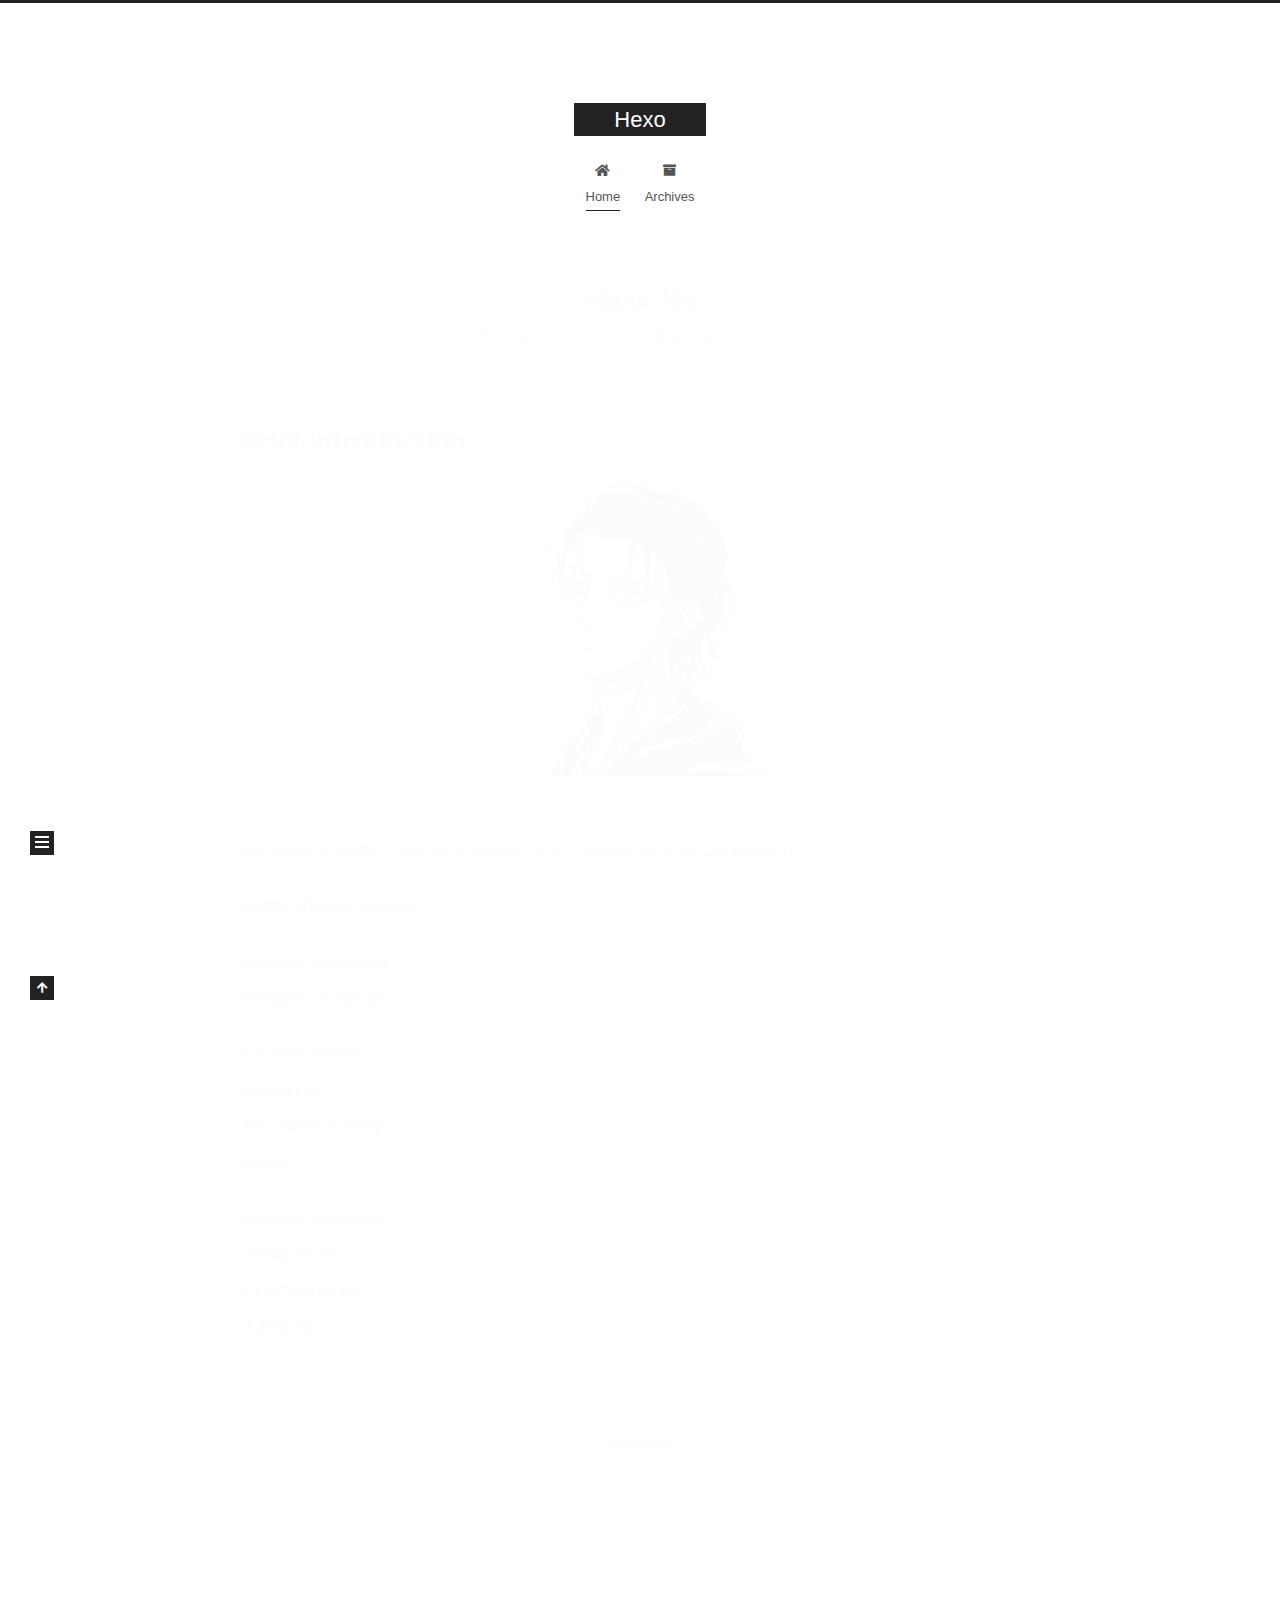
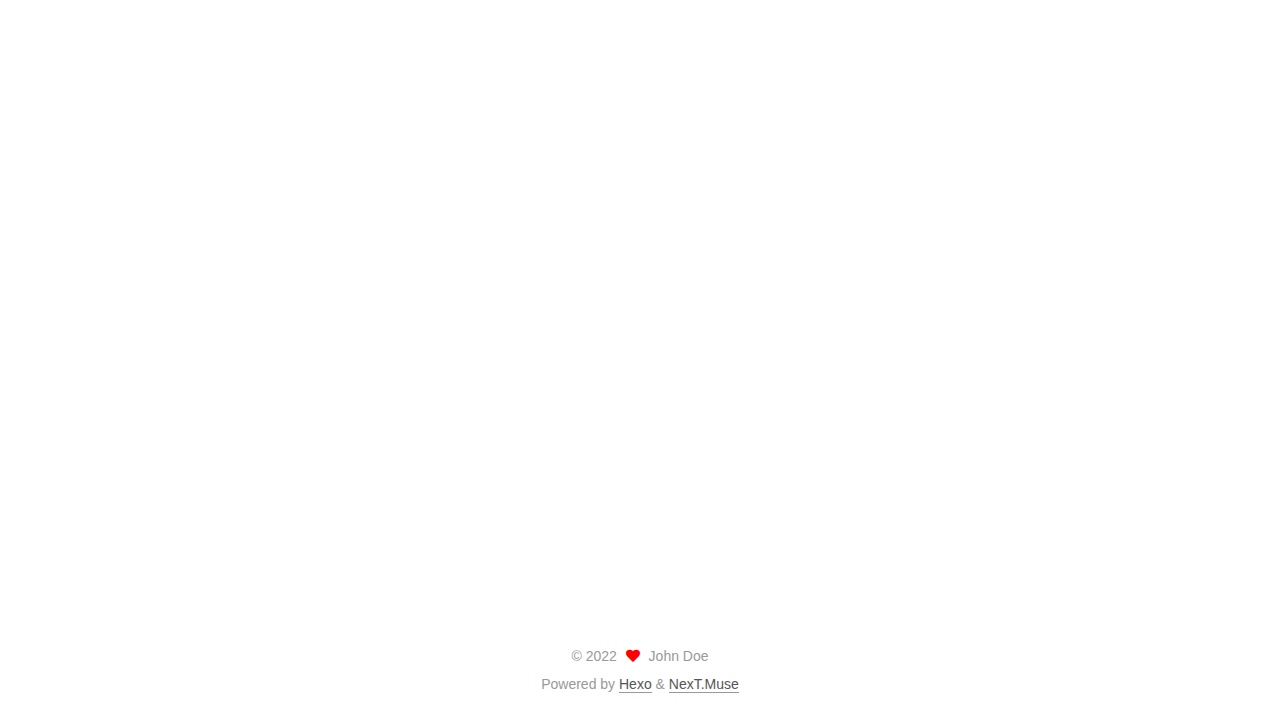
==== index.html @ 57a32c15 "Site updated: 2022-02-10 19:59:03" ====
<!DOCTYPE html>
<html lang="en">
<head>
  <meta charset="UTF-8">
<meta name="viewport" content="width=device-width, initial-scale=1, maximum-scale=2">
<meta name="theme-color" content="#222">
<meta name="generator" content="Hexo 6.0.0">
  <link rel="apple-touch-icon" sizes="180x180" href="/images/apple-touch-icon-next.png">
  <link rel="icon" type="image/png" sizes="32x32" href="/images/favicon-32x32-next.png">
  <link rel="icon" type="image/png" sizes="16x16" href="/images/favicon-16x16-next.png">
  <link rel="mask-icon" href="/images/logo.svg" color="#222">

<link rel="stylesheet" href="/css/main.css">


<link rel="stylesheet" href="/lib/font-awesome/css/all.min.css">

<script id="hexo-configurations">
    var NexT = window.NexT || {};
    var CONFIG = {"hostname":"example.com","root":"/","scheme":"Muse","version":"7.8.0","exturl":false,"sidebar":{"position":"left","display":"post","padding":18,"offset":12,"onmobile":false},"copycode":{"enable":false,"show_result":false,"style":null},"back2top":{"enable":true,"sidebar":false,"scrollpercent":false},"bookmark":{"enable":false,"color":"#222","save":"auto"},"fancybox":false,"mediumzoom":false,"lazyload":false,"pangu":false,"comments":{"style":"tabs","active":null,"storage":true,"lazyload":false,"nav":null},"algolia":{"hits":{"per_page":10},"labels":{"input_placeholder":"Search for Posts","hits_empty":"We didn't find any results for the search: ${query}","hits_stats":"${hits} results found in ${time} ms"}},"localsearch":{"enable":false,"trigger":"auto","top_n_per_article":1,"unescape":false,"preload":false},"motion":{"enable":true,"async":false,"transition":{"post_block":"fadeIn","post_header":"slideDownIn","post_body":"slideDownIn","coll_header":"slideLeftIn","sidebar":"slideUpIn"}}};
  </script>

  <meta property="og:type" content="website">
<meta property="og:title" content="Hexo">
<meta property="og:url" content="http://example.com/index.html">
<meta property="og:site_name" content="Hexo">
<meta property="og:locale" content="en_US">
<meta property="article:author" content="John Doe">
<meta name="twitter:card" content="summary">

<link rel="canonical" href="http://example.com/">


<script id="page-configurations">
  // https://hexo.io/docs/variables.html
  CONFIG.page = {
    sidebar: "",
    isHome : true,
    isPost : false,
    lang   : 'en'
  };
</script>

  <title>Hexo</title>
  






  <noscript>
  <style>
  .use-motion .brand,
  .use-motion .menu-item,
  .sidebar-inner,
  .use-motion .post-block,
  .use-motion .pagination,
  .use-motion .comments,
  .use-motion .post-header,
  .use-motion .post-body,
  .use-motion .collection-header { opacity: initial; }

  .use-motion .site-title,
  .use-motion .site-subtitle {
    opacity: initial;
    top: initial;
  }

  .use-motion .logo-line-before i { left: initial; }
  .use-motion .logo-line-after i { right: initial; }
  </style>
</noscript>

</head>

<body itemscope itemtype="http://schema.org/WebPage">
  <div class="container use-motion">
    <div class="headband"></div>

    <header class="header" itemscope itemtype="http://schema.org/WPHeader">
      <div class="header-inner"><div class="site-brand-container">
  <div class="site-nav-toggle">
    <div class="toggle" aria-label="Toggle navigation bar">
      <span class="toggle-line toggle-line-first"></span>
      <span class="toggle-line toggle-line-middle"></span>
      <span class="toggle-line toggle-line-last"></span>
    </div>
  </div>

  <div class="site-meta">

    <a href="/" class="brand" rel="start">
      <span class="logo-line-before"><i></i></span>
      <h1 class="site-title">Hexo</h1>
      <span class="logo-line-after"><i></i></span>
    </a>
  </div>

  <div class="site-nav-right">
    <div class="toggle popup-trigger">
    </div>
  </div>
</div>




<nav class="site-nav">
  <ul id="menu" class="main-menu menu">
        <li class="menu-item menu-item-home">

    <a href="/" rel="section"><i class="fa fa-home fa-fw"></i>Home</a>

  </li>
        <li class="menu-item menu-item-archives">

    <a href="/archives/" rel="section"><i class="fa fa-archive fa-fw"></i>Archives</a>

  </li>
  </ul>
</nav>




</div>
    </header>

    
  <div class="back-to-top">
    <i class="fa fa-arrow-up"></i>
    <span>0%</span>
  </div>


    <main class="main">
      <div class="main-inner">
        <div class="content-wrap">
          

          <div class="content index posts-expand">
            
      
  
  
  <article itemscope itemtype="http://schema.org/Article" class="post-block" lang="en">
    <link itemprop="mainEntityOfPage" href="http://example.com/2022/01/23/About-Me/">

    <span hidden itemprop="author" itemscope itemtype="http://schema.org/Person">
      <meta itemprop="image" content="/images/avatar.gif">
      <meta itemprop="name" content="John Doe">
      <meta itemprop="description" content="">
    </span>

    <span hidden itemprop="publisher" itemscope itemtype="http://schema.org/Organization">
      <meta itemprop="name" content="Hexo">
    </span>
      <header class="post-header">
        <h2 class="post-title" itemprop="name headline">
          
            <a href="/2022/01/23/About-Me/" class="post-title-link" itemprop="url">About Me</a>
        </h2>

        <div class="post-meta">
            <span class="post-meta-item">
              <span class="post-meta-item-icon">
                <i class="far fa-calendar"></i>
              </span>
              <span class="post-meta-item-text">Posted on</span>

              <time title="Created: 2022-01-23 18:37:10" itemprop="dateCreated datePublished" datetime="2022-01-23T18:37:10+08:00">2022-01-23</time>
            </span>
              <span class="post-meta-item">
                <span class="post-meta-item-icon">
                  <i class="far fa-calendar-check"></i>
                </span>
                <span class="post-meta-item-text">Edited on</span>
                <time title="Modified: 2022-02-02 17:34:00" itemprop="dateModified" datetime="2022-02-02T17:34:00+08:00">2022-02-02</time>
              </span>

          

        </div>
      </header>

    
    
    
    <div class="post-body" itemprop="articleBody">

      
          <h1 id="Brief-Introduction"><a href="#Brief-Introduction" class="headerlink" title="Brief Introduction"></a>Brief Introduction</h1><p><img src="/images/eren.png"><br>My name is Leda. I am a CS student from SHU(Shanghai University).</p>
<p>Hobby:Electric guitars</p>
<p>Favorite animation:<br>Shingeki no kyojin</p>
<p>Favorite bands:<br>Galneryus<br>Acid Black Cherry<br>Deluhi</p>
<p>Favorite guitarists:<br>Leda(Deluhi)<br>SYU(Galneryus)<br>大村孝佳</p>

      
    </div>

    
    
    
      <footer class="post-footer">
        <div class="post-eof"></div>
      </footer>
  </article>
  
  
  

      
  
  
  <article itemscope itemtype="http://schema.org/Article" class="post-block" lang="en">
    <link itemprop="mainEntityOfPage" href="http://example.com/2022/02/02/Bitcoin/">

    <span hidden itemprop="author" itemscope itemtype="http://schema.org/Person">
      <meta itemprop="image" content="/images/avatar.gif">
      <meta itemprop="name" content="John Doe">
      <meta itemprop="description" content="">
    </span>

    <span hidden itemprop="publisher" itemscope itemtype="http://schema.org/Organization">
      <meta itemprop="name" content="Hexo">
    </span>
      <header class="post-header">
        <h2 class="post-title" itemprop="name headline">
          
            <a href="/2022/02/02/Bitcoin/" class="post-title-link" itemprop="url">Bitcoin</a>
        </h2>

        <div class="post-meta">
            <span class="post-meta-item">
              <span class="post-meta-item-icon">
                <i class="far fa-calendar"></i>
              </span>
              <span class="post-meta-item-text">Posted on</span>
              

              <time title="Created: 2022-02-02 16:23:34 / Modified: 19:15:36" itemprop="dateCreated datePublished" datetime="2022-02-02T16:23:34+08:00">2022-02-02</time>
            </span>

          

        </div>
      </header>

    
    
    
    <div class="post-body" itemprop="articleBody">

      
          <p>Q1:比特币的本质是什么？<br>Q2:什么是挖矿？如何挖矿？<br>安全声明：本人从未参与任何挖矿以及虚拟货币的金融交易活动，纯属个人兴趣上的研究.也不建议读者投资任何虚拟货币以及挖矿。Leda将通过比较浅显的语言让读者理解到区块链和比特币的概念，</p>
<p>比特币的本质是什么？<br>比特币是一种数字货币(Cryptocurrency)，是一种去中心化(Decentralization)的货币，还是一种记账系统。<br>数字货币和记账系统很好理解，但是没有了解过的朋友们可能不知道什么是去中心化，也不知道为什么比特币是记账系统。</p>
<p>去中心化的概念其实很好理解。与去中心化相对的就是中心化(Centralization)，我们现在的经济系统就是中心化的，也就是说，我们的记帐是由经济中心完成的，其实这种方式并不安全，银行都有倒闭的可能性，在游戏里冲的钱就更是了，只要有人动动手指，就可以把你的虚拟资产给抹去。<br>比特币的出现，是一个传奇，2008年，一名网络极客名叫中本聪(化名)</p>

      
    </div>

    
    
    
      <footer class="post-footer">
        <div class="post-eof"></div>
      </footer>
  </article>
  
  
  


  



          </div>
          

<script>
  window.addEventListener('tabs:register', () => {
    let { activeClass } = CONFIG.comments;
    if (CONFIG.comments.storage) {
      activeClass = localStorage.getItem('comments_active') || activeClass;
    }
    if (activeClass) {
      let activeTab = document.querySelector(`a[href="#comment-${activeClass}"]`);
      if (activeTab) {
        activeTab.click();
      }
    }
  });
  if (CONFIG.comments.storage) {
    window.addEventListener('tabs:click', event => {
      if (!event.target.matches('.tabs-comment .tab-content .tab-pane')) return;
      let commentClass = event.target.classList[1];
      localStorage.setItem('comments_active', commentClass);
    });
  }
</script>

        </div>
          
  
  <div class="toggle sidebar-toggle">
    <span class="toggle-line toggle-line-first"></span>
    <span class="toggle-line toggle-line-middle"></span>
    <span class="toggle-line toggle-line-last"></span>
  </div>

  <aside class="sidebar">
    <div class="sidebar-inner">

      <ul class="sidebar-nav motion-element">
        <li class="sidebar-nav-toc">
          Table of Contents
        </li>
        <li class="sidebar-nav-overview">
          Overview
        </li>
      </ul>

      <!--noindex-->
      <div class="post-toc-wrap sidebar-panel">
      </div>
      <!--/noindex-->

      <div class="site-overview-wrap sidebar-panel">
        <div class="site-author motion-element" itemprop="author" itemscope itemtype="http://schema.org/Person">
  <p class="site-author-name" itemprop="name">John Doe</p>
  <div class="site-description" itemprop="description"></div>
</div>
<div class="site-state-wrap motion-element">
  <nav class="site-state">
      <div class="site-state-item site-state-posts">
          <a href="/archives/">
        
          <span class="site-state-item-count">2</span>
          <span class="site-state-item-name">posts</span>
        </a>
      </div>
  </nav>
</div>



      </div>

    </div>
  </aside>
  <div id="sidebar-dimmer"></div>


      </div>
    </main>

    <footer class="footer">
      <div class="footer-inner">
        

        

<div class="copyright">
  
  &copy; 
  <span itemprop="copyrightYear">2022</span>
  <span class="with-love">
    <i class="fa fa-heart"></i>
  </span>
  <span class="author" itemprop="copyrightHolder">John Doe</span>
</div>
  <div class="powered-by">Powered by <a href="https://hexo.io/" class="theme-link" rel="noopener" target="_blank">Hexo</a> & <a href="https://muse.theme-next.org/" class="theme-link" rel="noopener" target="_blank">NexT.Muse</a>
  </div>

        








      </div>
    </footer>
  </div>

  
  <script src="/lib/anime.min.js"></script>
  <script src="/lib/velocity/velocity.min.js"></script>
  <script src="/lib/velocity/velocity.ui.min.js"></script>

<script src="/js/utils.js"></script>

<script src="/js/motion.js"></script>


<script src="/js/schemes/muse.js"></script>


<script src="/js/next-boot.js"></script>




  















  

  

</body>
</html>
---- css/main.css ----
:root {
  --body-bg-color: #fff;
  --content-bg-color: #fff;
  --card-bg-color: #f5f5f5;
  --text-color: #555;
  --blockquote-color: #666;
  --link-color: #555;
  --link-hover-color: #222;
  --brand-color: #fff;
  --brand-hover-color: #fff;
  --table-row-odd-bg-color: #f9f9f9;
  --table-row-hover-bg-color: #f5f5f5;
  --menu-item-bg-color: #f5f5f5;
  --btn-default-bg: #222;
  --btn-default-color: #fff;
  --btn-default-border-color: #222;
  --btn-default-hover-bg: #fff;
  --btn-default-hover-color: #222;
  --btn-default-hover-border-color: #222;
}
html {
  line-height: 1.15; /* 1 */
  -webkit-text-size-adjust: 100%; /* 2 */
}
body {
  margin: 0;
}
main {
  display: block;
}
h1 {
  font-size: 2em;
  margin: 0.67em 0;
}
hr {
  box-sizing: content-box; /* 1 */
  height: 0; /* 1 */
  overflow: visible; /* 2 */
}
pre {
  font-family: monospace, monospace; /* 1 */
  font-size: 1em; /* 2 */
}
a {
  background: transparent;
}
abbr[title] {
  border-bottom: none; /* 1 */
  text-decoration: underline; /* 2 */
  text-decoration: underline dotted; /* 2 */
}
b,
strong {
  font-weight: bolder;
}
code,
kbd,
samp {
  font-family: monospace, monospace; /* 1 */
  font-size: 1em; /* 2 */
}
small {
  font-size: 80%;
}
sub,
sup {
  font-size: 75%;
  line-height: 0;
  position: relative;
  vertical-align: baseline;
}
sub {
  bottom: -0.25em;
}
sup {
  top: -0.5em;
}
img {
  border-style: none;
}
button,
input,
optgroup,
select,
textarea {
  font-family: inherit; /* 1 */
  font-size: 100%; /* 1 */
  line-height: 1.15; /* 1 */
  margin: 0; /* 2 */
}
button,
input {
/* 1 */
  overflow: visible;
}
button,
select {
/* 1 */
  text-transform: none;
}
button,
[type='button'],
[type='reset'],
[type='submit'] {
  -webkit-appearance: button;
}
button::-moz-focus-inner,
[type='button']::-moz-focus-inner,
[type='reset']::-moz-focus-inner,
[type='submit']::-moz-focus-inner {
  border-style: none;
  padding: 0;
}
button:-moz-focusring,
[type='button']:-moz-focusring,
[type='reset']:-moz-focusring,
[type='submit']:-moz-focusring {
  outline: 1px dotted ButtonText;
}
fieldset {
  padding: 0.35em 0.75em 0.625em;
}
legend {
  box-sizing: border-box; /* 1 */
  color: inherit; /* 2 */
  display: table; /* 1 */
  max-width: 100%; /* 1 */
  padding: 0; /* 3 */
  white-space: normal; /* 1 */
}
progress {
  vertical-align: baseline;
}
textarea {
  overflow: auto;
}
[type='checkbox'],
[type='radio'] {
  box-sizing: border-box; /* 1 */
  padding: 0; /* 2 */
}
[type='number']::-webkit-inner-spin-button,
[type='number']::-webkit-outer-spin-button {
  height: auto;
}
[type='search'] {
  outline-offset: -2px; /* 2 */
  -webkit-appearance: textfield; /* 1 */
}
[type='search']::-webkit-search-decoration {
  -webkit-appearance: none;
}
::-webkit-file-upload-button {
  font: inherit; /* 2 */
  -webkit-appearance: button; /* 1 */
}
details {
  display: block;
}
summary {
  display: list-item;
}
template {
  display: none;
}
[hidden] {
  display: none;
}
::selection {
  background: #262a30;
  color: #eee;
}
html,
body {
  height: 100%;
}
body {
  background: var(--body-bg-color);
  color: var(--text-color);
  font-family: 'Lato', "PingFang SC", "Microsoft YaHei", sans-serif;
  font-size: 1em;
  line-height: 2;
}
@media (max-width: 991px) {
  body {
    padding-left: 0 !important;
    padding-right: 0 !important;
  }
}
h1,
h2,
h3,
h4,
h5,
h6 {
  font-family: 'Lato', "PingFang SC", "Microsoft YaHei", sans-serif;
  font-weight: bold;
  line-height: 1.5;
  margin: 20px 0 15px;
}
h1 {
  font-size: 1.5em;
}
h2 {
  font-size: 1.375em;
}
h3 {
  font-size: 1.25em;
}
h4 {
  font-size: 1.125em;
}
h5 {
  font-size: 1em;
}
h6 {
  font-size: 0.875em;
}
p {
  margin: 0 0 20px 0;
}
a,
span.exturl {
  border-bottom: 1px solid #999;
  color: var(--link-color);
  outline: 0;
  text-decoration: none;
  overflow-wrap: break-word;
  word-wrap: break-word;
  cursor: pointer;
}
a:hover,
span.exturl:hover {
  border-bottom-color: var(--link-hover-color);
  color: var(--link-hover-color);
}
iframe,
img,
video {
  display: block;
  margin-left: auto;
  margin-right: auto;
  max-width: 100%;
}
hr {
  background-image: repeating-linear-gradient(-45deg, #ddd, #ddd 4px, transparent 4px, transparent 8px);
  border: 0;
  height: 3px;
  margin: 40px 0;
}
blockquote {
  border-left: 4px solid #ddd;
  color: var(--blockquote-color);
  margin: 0;
  padding: 0 15px;
}
blockquote cite::before {
  content: '-';
  padding: 0 5px;
}
dt {
  font-weight: bold;
}
dd {
  margin: 0;
  padding: 0;
}
kbd {
  background-color: #f5f5f5;
  background-image: linear-gradient(#eee, #fff, #eee);
  border: 1px solid #ccc;
  border-radius: 0.2em;
  box-shadow: 0.1em 0.1em 0.2em rgba(0,0,0,0.1);
  color: #555;
  font-family: inherit;
  padding: 0.1em 0.3em;
  white-space: nowrap;
}
.table-container {
  overflow: auto;
}
table {
  border-collapse: collapse;
  border-spacing: 0;
  font-size: 0.875em;
  margin: 0 0 20px 0;
  width: 100%;
}
tbody tr:nth-of-type(odd) {
  background: var(--table-row-odd-bg-color);
}
tbody tr:hover {
  background: var(--table-row-hover-bg-color);
}
caption,
th,
td {
  font-weight: normal;
  padding: 8px;
  vertical-align: middle;
}
th,
td {
  border: 1px solid #ddd;
  border-bottom: 3px solid #ddd;
}
th {
  font-weight: 700;
  padding-bottom: 10px;
}
td {
  border-bottom-width: 1px;
}
.btn {
  background: var(--btn-default-bg);
  border: 2px solid var(--btn-default-border-color);
  border-radius: 0;
  color: var(--btn-default-color);
  display: inline-block;
  font-size: 0.875em;
  line-height: 2;
  padding: 0 20px;
  text-decoration: none;
  transition-property: background-color;
  transition-delay: 0s;
  transition-duration: 0.2s;
  transition-timing-function: ease-in-out;
}
.btn:hover {
  background: var(--btn-default-hover-bg);
  border-color: var(--btn-default-hover-border-color);
  color: var(--btn-default-hover-color);
}
.btn + .btn {
  margin: 0 0 8px 8px;
}
.btn .fa-fw {
  text-align: left;
  width: 1.285714285714286em;
}
.toggle {
  line-height: 0;
}
.toggle .toggle-line {
  background: #fff;
  display: inline-block;
  height: 2px;
  left: 0;
  position: relative;
  top: 0;
  transition: all 0.4s;
  vertical-align: top;
  width: 100%;
}
.toggle .toggle-line:not(:first-child) {
  margin-top: 3px;
}
.toggle.toggle-arrow .toggle-line-first {
  left: 50%;
  top: 2px;
  transform: rotate(45deg);
  width: 50%;
}
.toggle.toggle-arrow .toggle-line-middle {
  left: 2px;
  width: 90%;
}
.toggle.toggle-arrow .toggle-line-last {
  left: 50%;
  top: -2px;
  transform: rotate(-45deg);
  width: 50%;
}
.toggle.toggle-close .toggle-line-first {
  transform: rotate(-45deg);
  top: 5px;
}
.toggle.toggle-close .toggle-line-middle {
  opacity: 0;
}
.toggle.toggle-close .toggle-line-last {
  transform: rotate(45deg);
  top: -5px;
}
.highlight,
pre {
  background: #f7f7f7;
  color: #4d4d4c;
  line-height: 1.6;
  margin: 0 auto 20px;
}
pre,
code {
  font-family: consolas, Menlo, monospace, "PingFang SC", "Microsoft YaHei";
}
code {
  background: #eee;
  border-radius: 3px;
  color: #555;
  padding: 2px 4px;
  overflow-wrap: break-word;
  word-wrap: break-word;
}
.highlight *::selection {
  background: #d6d6d6;
}
.highlight pre {
  border: 0;
  margin: 0;
  padding: 10px 0;
}
.highlight table {
  border: 0;
  margin: 0;
  width: auto;
}
.highlight td {
  border: 0;
  padding: 0;
}
.highlight figcaption {
  background: #eff2f3;
  color: #4d4d4c;
  display: flex;
  font-size: 0.875em;
  justify-content: space-between;
  line-height: 1.2;
  padding: 0.5em;
}
.highlight figcaption a {
  color: #4d4d4c;
}
.highlight figcaption a:hover {
  border-bottom-color: #4d4d4c;
}
.highlight .gutter {
  -moz-user-select: none;
  -ms-user-select: none;
  -webkit-user-select: none;
  user-select: none;
}
.highlight .gutter pre {
  background: #eff2f3;
  color: #869194;
  padding-left: 10px;
  padding-right: 10px;
  text-align: right;
}
.highlight .code pre {
  background: #f7f7f7;
  padding-left: 10px;
  width: 100%;
}
.gist table {
  width: auto;
}
.gist table td {
  border: 0;
}
pre {
  overflow: auto;
  padding: 10px;
}
pre code {
  background: none;
  color: #4d4d4c;
  font-size: 0.875em;
  padding: 0;
  text-shadow: none;
}
pre .deletion {
  background: #fdd;
}
pre .addition {
  background: #dfd;
}
pre .meta {
  color: #eab700;
  -moz-user-select: none;
  -ms-user-select: none;
  -webkit-user-select: none;
  user-select: none;
}
pre .comment {
  color: #8e908c;
}
pre .variable,
pre .attribute,
pre .tag,
pre .name,
pre .regexp,
pre .ruby .constant,
pre .xml .tag .title,
pre .xml .pi,
pre .xml .doctype,
pre .html .doctype,
pre .css .id,
pre .css .class,
pre .css .pseudo {
  color: #c82829;
}
pre .number,
pre .preprocessor,
pre .built_in,
pre .builtin-name,
pre .literal,
pre .params,
pre .constant,
pre .command {
  color: #f5871f;
}
pre .ruby .class .title,
pre .css .rules .attribute,
pre .string,
pre .symbol,
pre .value,
pre .inheritance,
pre .header,
pre .ruby .symbol,
pre .xml .cdata,
pre .special,
pre .formula {
  color: #718c00;
}
pre .title,
pre .css .hexcolor {
  color: #3e999f;
}
pre .function,
pre .python .decorator,
pre .python .title,
pre .ruby .function .title,
pre .ruby .title .keyword,
pre .perl .sub,
pre .javascript .title,
pre .coffeescript .title {
  color: #4271ae;
}
pre .keyword,
pre .javascript .function {
  color: #8959a8;
}
.blockquote-center {
  border-left: none;
  margin: 40px 0;
  padding: 0;
  position: relative;
  text-align: center;
}
.blockquote-center .fa {
  display: block;
  opacity: 0.6;
  position: absolute;
  width: 100%;
}
.blockquote-center .fa-quote-left {
  border-top: 1px solid #ccc;
  text-align: left;
  top: -20px;
}
.blockquote-center .fa-quote-right {
  border-bottom: 1px solid #ccc;
  text-align: right;
  bottom: -20px;
}
.blockquote-center p,
.blockquote-center div {
  text-align: center;
}
.post-body .group-picture img {
  margin: 0 auto;
  padding: 0 3px;
}
.group-picture-row {
  margin-bottom: 6px;
  overflow: hidden;
}
.group-picture-column {
  float: left;
  margin-bottom: 10px;
}
.post-body .label {
  color: #555;
  display: inline;
  padding: 0 2px;
}
.post-body .label.default {
  background: #f0f0f0;
}
.post-body .label.primary {
  background: #efe6f7;
}
.post-body .label.info {
  background: #e5f2f8;
}
.post-body .label.success {
  background: #e7f4e9;
}
.post-body .label.warning {
  background: #fcf6e1;
}
.post-body .label.danger {
  background: #fae8eb;
}
.post-body .tabs {
  margin-bottom: 20px;
}
.post-body .tabs,
.tabs-comment {
  display: block;
  padding-top: 10px;
  position: relative;
}
.post-body .tabs ul.nav-tabs,
.tabs-comment ul.nav-tabs {
  display: flex;
  flex-wrap: wrap;
  margin: 0;
  margin-bottom: -1px;
  padding: 0;
}
@media (max-width: 413px) {
  .post-body .tabs ul.nav-tabs,
  .tabs-comment ul.nav-tabs {
    display: block;
    margin-bottom: 5px;
  }
}
.post-body .tabs ul.nav-tabs li.tab,
.tabs-comment ul.nav-tabs li.tab {
  border-bottom: 1px solid #ddd;
  border-left: 1px solid transparent;
  border-right: 1px solid transparent;
  border-top: 3px solid transparent;
  flex-grow: 1;
  list-style-type: none;
  border-radius: 0 0 0 0;
}
@media (max-width: 413px) {
  .post-body .tabs ul.nav-tabs li.tab,
  .tabs-comment ul.nav-tabs li.tab {
    border-bottom: 1px solid transparent;
    border-left: 3px solid transparent;
    border-right: 1px solid transparent;
    border-top: 1px solid transparent;
  }
}
@media (max-width: 413px) {
  .post-body .tabs ul.nav-tabs li.tab,
  .tabs-comment ul.nav-tabs li.tab {
    border-radius: 0;
  }
}
.post-body .tabs ul.nav-tabs li.tab a,
.tabs-comment ul.nav-tabs li.tab a {
  border-bottom: initial;
  display: block;
  line-height: 1.8;
  outline: 0;
  padding: 0.25em 0.75em;
  text-align: center;
  transition-delay: 0s;
  transition-duration: 0.2s;
  transition-timing-function: ease-out;
}
.post-body .tabs ul.nav-tabs li.tab a i,
.tabs-comment ul.nav-tabs li.tab a i {
  width: 1.285714285714286em;
}
.post-body .tabs ul.nav-tabs li.tab.active,
.tabs-comment ul.nav-tabs li.tab.active {
  border-bottom: 1px solid transparent;
  border-left: 1px solid #ddd;
  border-right: 1px solid #ddd;
  border-top: 3px solid #fc6423;
}
@media (max-width: 413px) {
  .post-body .tabs ul.nav-tabs li.tab.active,
  .tabs-comment ul.nav-tabs li.tab.active {
    border-bottom: 1px solid #ddd;
    border-left: 3px solid #fc6423;
    border-right: 1px solid #ddd;
    border-top: 1px solid #ddd;
  }
}
.post-body .tabs ul.nav-tabs li.tab.active a,
.tabs-comment ul.nav-tabs li.tab.active a {
  color: var(--link-color);
  cursor: default;
}
.post-body .tabs .tab-content .tab-pane,
.tabs-comment .tab-content .tab-pane {
  border: 1px solid #ddd;
  border-top: 0;
  padding: 20px 20px 0 20px;
  border-radius: 0;
}
.post-body .tabs .tab-content .tab-pane:not(.active),
.tabs-comment .tab-content .tab-pane:not(.active) {
  display: none;
}
.post-body .tabs .tab-content .tab-pane.active,
.tabs-comment .tab-content .tab-pane.active {
  display: block;
}
.post-body .tabs .tab-content .tab-pane.active:nth-of-type(1),
.tabs-comment .tab-content .tab-pane.active:nth-of-type(1) {
  border-radius: 0 0 0 0;
}
@media (max-width: 413px) {
  .post-body .tabs .tab-content .tab-pane.active:nth-of-type(1),
  .tabs-comment .tab-content .tab-pane.active:nth-of-type(1) {
    border-radius: 0;
  }
}
.post-body .note {
  border-radius: 3px;
  margin-bottom: 20px;
  padding: 1em;
  position: relative;
  border: 1px solid #eee;
  border-left-width: 5px;
}
.post-body .note h2,
.post-body .note h3,
.post-body .note h4,
.post-body .note h5,
.post-body .note h6 {
  margin-top: 0;
  border-bottom: initial;
  margin-bottom: 0;
  padding-top: 0;
}
.post-body .note p:first-child,
.post-body .note ul:first-child,
.post-body .note ol:first-child,
.post-body .note table:first-child,
.post-body .note pre:first-child,
.post-body .note blockquote:first-child,
.post-body .note img:first-child {
  margin-top: 0;
}
.post-body .note p:last-child,
.post-body .note ul:last-child,
.post-body .note ol:last-child,
.post-body .note table:last-child,
.post-body .note pre:last-child,
.post-body .note blockquote:last-child,
.post-body .note img:last-child {
  margin-bottom: 0;
}
.post-body .note.default {
  border-left-color: #777;
}
.post-body .note.default h2,
.post-body .note.default h3,
.post-body .note.default h4,
.post-body .note.default h5,
.post-body .note.default h6 {
  color: #777;
}
.post-body .note.primary {
  border-left-color: #6f42c1;
}
.post-body .note.primary h2,
.post-body .note.primary h3,
.post-body .note.primary h4,
.post-body .note.primary h5,
.post-body .note.primary h6 {
  color: #6f42c1;
}
.post-body .note.info {
  border-left-color: #428bca;
}
.post-body .note.info h2,
.post-body .note.info h3,
.post-body .note.info h4,
.post-body .note.info h5,
.post-body .note.info h6 {
  color: #428bca;
}
.post-body .note.success {
  border-left-color: #5cb85c;
}
.post-body .note.success h2,
.post-body .note.success h3,
.post-body .note.success h4,
.post-body .note.success h5,
.post-body .note.success h6 {
  color: #5cb85c;
}
.post-body .note.warning {
  border-left-color: #f0ad4e;
}
.post-body .note.warning h2,
.post-body .note.warning h3,
.post-body .note.warning h4,
.post-body .note.warning h5,
.post-body .note.warning h6 {
  color: #f0ad4e;
}
.post-body .note.danger {
  border-left-color: #d9534f;
}
.post-body .note.danger h2,
.post-body .note.danger h3,
.post-body .note.danger h4,
.post-body .note.danger h5,
.post-body .note.danger h6 {
  color: #d9534f;
}
.pagination .prev,
.pagination .next,
.pagination .page-number,
.pagination .space {
  display: inline-block;
  margin: 0 10px;
  padding: 0 11px;
  position: relative;
  top: -1px;
}
@media (max-width: 767px) {
  .pagination .prev,
  .pagination .next,
  .pagination .page-number,
  .pagination .space {
    margin: 0 5px;
  }
}
.pagination {
  border-top: 1px solid #eee;
  margin: 120px 0 0;
  text-align: center;
}
.pagination .prev,
.pagination .next,
.pagination .page-number {
  border-bottom: 0;
  border-top: 1px solid #eee;
  transition-property: border-color;
  transition-delay: 0s;
  transition-duration: 0.2s;
  transition-timing-function: ease-in-out;
}
.pagination .prev:hover,
.pagination .next:hover,
.pagination .page-number:hover {
  border-top-color: #222;
}
.pagination .space {
  margin: 0;
  padding: 0;
}
.pagination .prev {
  margin-left: 0;
}
.pagination .next {
  margin-right: 0;
}
.pagination .page-number.current {
  background: #ccc;
  border-top-color: #ccc;
  color: #fff;
}
@media (max-width: 767px) {
  .pagination {
    border-top: none;
  }
  .pagination .prev,
  .pagination .next,
  .pagination .page-number {
    border-bottom: 1px solid #eee;
    border-top: 0;
    margin-bottom: 10px;
    padding: 0 10px;
  }
  .pagination .prev:hover,
  .pagination .next:hover,
  .pagination .page-number:hover {
    border-bottom-color: #222;
  }
}
.comments {
  margin-top: 60px;
  overflow: hidden;
}
.comment-button-group {
  display: flex;
  flex-wrap: wrap-reverse;
  justify-content: center;
  margin: 1em 0;
}
.comment-button-group .comment-button {
  margin: 0.1em 0.2em;
}
.comment-button-group .comment-button.active {
  background: var(--btn-default-hover-bg);
  border-color: var(--btn-default-hover-border-color);
  color: var(--btn-default-hover-color);
}
.comment-position {
  display: none;
}
.comment-position.active {
  display: block;
}
.tabs-comment {
  background: var(--content-bg-color);
  margin-top: 4em;
  padding-top: 0;
}
.tabs-comment .comments {
  border: 0;
  box-shadow: none;
  margin-top: 0;
  padding-top: 0;
}
.container {
  min-height: 100%;
  position: relative;
}
.main-inner {
  margin: 0 auto;
  width: 700px;
}
@media (min-width: 1200px) {
  .main-inner {
    width: 800px;
  }
}
@media (min-width: 1600px) {
  .main-inner {
    width: 900px;
  }
}
@media (max-width: 767px) {
  .content-wrap {
    padding: 0 20px;
  }
}
.header {
  background: transparent;
}
.header-inner {
  margin: 0 auto;
  width: 700px;
}
@media (min-width: 1200px) {
  .header-inner {
    width: 800px;
  }
}
@media (min-width: 1600px) {
  .header-inner {
    width: 900px;
  }
}
.site-brand-container {
  display: flex;
  flex-shrink: 0;
  padding: 0 10px;
}
.headband {
  background: #222;
  height: 3px;
}
.site-meta {
  flex-grow: 1;
  text-align: center;
}
@media (max-width: 767px) {
  .site-meta {
    text-align: center;
  }
}
.brand {
  border-bottom: none;
  color: var(--brand-color);
  display: inline-block;
  line-height: 1.375em;
  padding: 0 40px;
  position: relative;
}
.brand:hover {
  color: var(--brand-hover-color);
}
.site-title {
  font-family: 'Lato', "PingFang SC", "Microsoft YaHei", sans-serif;
  font-size: 1.375em;
  font-weight: normal;
  margin: 0;
}
.site-subtitle {
  color: #999;
  font-size: 0.8125em;
  margin: 10px 0;
}
.use-motion .brand {
  opacity: 0;
}
.use-motion .site-title,
.use-motion .site-subtitle,
.use-motion .custom-logo-image {
  opacity: 0;
  position: relative;
  top: -10px;
}
.site-nav-toggle,
.site-nav-right {
  display: none;
}
@media (max-width: 767px) {
  .site-nav-toggle,
  .site-nav-right {
    display: flex;
    flex-direction: column;
    justify-content: center;
  }
}
.site-nav-toggle .toggle,
.site-nav-right .toggle {
  color: var(--text-color);
  padding: 10px;
  width: 22px;
}
.site-nav-toggle .toggle .toggle-line,
.site-nav-right .toggle .toggle-line {
  background: var(--text-color);
  border-radius: 1px;
}
.site-nav {
  display: block;
}
@media (max-width: 767px) {
  .site-nav {
    clear: both;
    display: none;
  }
}
.site-nav.site-nav-on {
  display: block;
}
.menu {
  margin-top: 20px;
  padding-left: 0;
  text-align: center;
}
.menu-item {
  display: inline-block;
  list-style: none;
  margin: 0 10px;
}
@media (max-width: 767px) {
  .menu-item {
    display: block;
    margin-top: 10px;
  }
  .menu-item.menu-item-search {
    display: none;
  }
}
.menu-item a,
.menu-item span.exturl {
  border-bottom: 0;
  display: block;
  font-size: 0.8125em;
  transition-property: border-color;
  transition-delay: 0s;
  transition-duration: 0.2s;
  transition-timing-function: ease-in-out;
}
@media (hover: none) {
  .menu-item a:hover,
  .menu-item span.exturl:hover {
    border-bottom-color: transparent !important;
  }
}
.menu-item .fa,
.menu-item .fab,
.menu-item .far,
.menu-item .fas {
  margin-right: 8px;
}
.menu-item .badge {
  display: inline-block;
  font-weight: bold;
  line-height: 1;
  margin-left: 0.35em;
  margin-top: 0.35em;
  text-align: center;
  white-space: nowrap;
}
@media (max-width: 767px) {
  .menu-item .badge {
    float: right;
    margin-left: 0;
  }
}
.menu-item-active a,
.menu .menu-item a:hover,
.menu .menu-item span.exturl:hover {
  background: var(--menu-item-bg-color);
}
.use-motion .menu-item {
  opacity: 0;
}
.sidebar {
  background: #222;
  bottom: 0;
  box-shadow: inset 0 2px 6px #000;
  position: fixed;
  top: 0;
}
@media (max-width: 991px) {
  .sidebar {
    display: none;
  }
}
.sidebar-inner {
  color: #999;
  padding: 18px 10px;
  text-align: center;
}
.cc-license {
  margin-top: 10px;
  text-align: center;
}
.cc-license .cc-opacity {
  border-bottom: none;
  opacity: 0.7;
}
.cc-license .cc-opacity:hover {
  opacity: 0.9;
}
.cc-license img {
  display: inline-block;
}
.site-author-image {
  border: 2px solid #333;
  display: block;
  margin: 0 auto;
  max-width: 96px;
  padding: 2px;
}
.site-author-name {
  color: #f5f5f5;
  font-weight: normal;
  margin: 5px 0 0;
  text-align: center;
}
.site-description {
  color: #999;
  font-size: 1em;
  margin-top: 5px;
  text-align: center;
}
.links-of-author {
  margin-top: 15px;
}
.links-of-author a,
.links-of-author span.exturl {
  border-bottom-color: #555;
  display: inline-block;
  font-size: 0.8125em;
  margin-bottom: 10px;
  margin-right: 10px;
  vertical-align: middle;
}
.links-of-author a::before,
.links-of-author span.exturl::before {
  background: #3e2434;
  border-radius: 50%;
  content: ' ';
  display: inline-block;
  height: 4px;
  margin-right: 3px;
  vertical-align: middle;
  width: 4px;
}
.sidebar-button {
  margin-top: 15px;
}
.sidebar-button a {
  border: 1px solid #fc6423;
  border-radius: 4px;
  color: #fc6423;
  display: inline-block;
  padding: 0 15px;
}
.sidebar-button a .fa,
.sidebar-button a .fab,
.sidebar-button a .far,
.sidebar-button a .fas {
  margin-right: 5px;
}
.sidebar-button a:hover {
  background: #fc6423;
  border: 1px solid #fc6423;
  color: #fff;
}
.sidebar-button a:hover .fa,
.sidebar-button a:hover .fab,
.sidebar-button a:hover .far,
.sidebar-button a:hover .fas {
  color: #fff;
}
.links-of-blogroll {
  font-size: 0.8125em;
  margin-top: 10px;
}
.links-of-blogroll-title {
  font-size: 0.875em;
  font-weight: 600;
  margin-top: 0;
}
.links-of-blogroll-list {
  list-style: none;
  margin: 0;
  padding: 0;
}
#sidebar-dimmer {
  display: none;
}
@media (max-width: 767px) {
  #sidebar-dimmer {
    background: #000;
    display: block;
    height: 100%;
    left: 100%;
    opacity: 0;
    position: fixed;
    top: 0;
    width: 100%;
    z-index: 1100;
  }
  .sidebar-active + #sidebar-dimmer {
    opacity: 0.7;
    transform: translateX(-100%);
    transition: opacity 0.5s;
  }
}
.sidebar-nav {
  margin: 0;
  padding-bottom: 20px;
  padding-left: 0;
}
.sidebar-nav li {
  border-bottom: 1px solid transparent;
  color: #666;
  cursor: pointer;
  display: inline-block;
  font-size: 0.875em;
}
.sidebar-nav li.sidebar-nav-overview {
  margin-left: 10px;
}
.sidebar-nav li:hover {
  color: #f5f5f5;
}
.sidebar-nav .sidebar-nav-active {
  border-bottom-color: #87daff;
  color: #87daff;
}
.sidebar-nav .sidebar-nav-active:hover {
  color: #87daff;
}
.sidebar-panel {
  display: none;
  overflow-x: hidden;
  overflow-y: auto;
}
.sidebar-panel-active {
  display: block;
}
.sidebar-toggle {
  background: #222;
  bottom: 45px;
  cursor: pointer;
  height: 14px;
  left: 30px;
  padding: 5px;
  position: fixed;
  width: 14px;
  z-index: 1300;
}
@media (max-width: 991px) {
  .sidebar-toggle {
    left: 20px;
    opacity: 0.8;
    display: none;
  }
}
.sidebar-toggle:hover .toggle-line {
  background: #87daff;
}
.post-toc {
  font-size: 0.875em;
}
.post-toc ol {
  list-style: none;
  margin: 0;
  padding: 0 2px 5px 10px;
  text-align: left;
}
.post-toc ol > ol {
  padding-left: 0;
}
.post-toc ol a {
  transition-property: all;
  transition-delay: 0s;
  transition-duration: 0.2s;
  transition-timing-function: ease-in-out;
}
.post-toc .nav-item {
  line-height: 1.8;
  overflow: hidden;
  text-overflow: ellipsis;
  white-space: nowrap;
}
.post-toc .nav .nav-child {
  display: none;
}
.post-toc .nav .active > .nav-child {
  display: block;
}
.post-toc .nav .active-current > .nav-child {
  display: block;
}
.post-toc .nav .active-current > .nav-child > .nav-item {
  display: block;
}
.post-toc .nav .active > a {
  border-bottom-color: #87daff;
  color: #87daff;
}
.post-toc .nav .active-current > a {
  color: #87daff;
}
.post-toc .nav .active-current > a:hover {
  color: #87daff;
}
.site-state {
  display: flex;
  justify-content: center;
  line-height: 1.4;
  margin-top: 10px;
  overflow: hidden;
  text-align: center;
  white-space: nowrap;
}
.site-state-item {
  padding: 0 15px;
}
.site-state-item:not(:first-child) {
  border-left: 1px solid #333;
}
.site-state-item a {
  border-bottom: none;
}
.site-state-item-count {
  display: block;
  font-size: 1.25em;
  font-weight: 600;
  text-align: center;
}
.site-state-item-name {
  color: inherit;
  font-size: 0.875em;
}
.footer {
  color: #999;
  font-size: 0.875em;
  padding: 20px 0;
}
.footer.footer-fixed {
  bottom: 0;
  left: 0;
  position: absolute;
  right: 0;
}
.footer-inner {
  box-sizing: border-box;
  margin: 0 auto;
  text-align: center;
  width: 700px;
}
@media (min-width: 1200px) {
  .footer-inner {
    width: 800px;
  }
}
@media (min-width: 1600px) {
  .footer-inner {
    width: 900px;
  }
}
.languages {
  display: inline-block;
  font-size: 1.125em;
  position: relative;
}
.languages .lang-select-label span {
  margin: 0 0.5em;
}
.languages .lang-select {
  height: 100%;
  left: 0;
  opacity: 0;
  position: absolute;
  top: 0;
  width: 100%;
}
.with-love {
  color: #ff0000;
  display: inline-block;
  margin: 0 5px;
}
.powered-by,
.theme-info {
  display: inline-block;
}
@-moz-keyframes iconAnimate {
  0%, 100% {
    transform: scale(1);
  }
  10%, 30% {
    transform: scale(0.9);
  }
  20%, 40%, 60%, 80% {
    transform: scale(1.1);
  }
  50%, 70% {
    transform: scale(1.1);
  }
}
@-webkit-keyframes iconAnimate {
  0%, 100% {
    transform: scale(1);
  }
  10%, 30% {
    transform: scale(0.9);
  }
  20%, 40%, 60%, 80% {
    transform: scale(1.1);
  }
  50%, 70% {
    transform: scale(1.1);
  }
}
@-o-keyframes iconAnimate {
  0%, 100% {
    transform: scale(1);
  }
  10%, 30% {
    transform: scale(0.9);
  }
  20%, 40%, 60%, 80% {
    transform: scale(1.1);
  }
  50%, 70% {
    transform: scale(1.1);
  }
}
@keyframes iconAnimate {
  0%, 100% {
    transform: scale(1);
  }
  10%, 30% {
    transform: scale(0.9);
  }
  20%, 40%, 60%, 80% {
    transform: scale(1.1);
  }
  50%, 70% {
    transform: scale(1.1);
  }
}
.back-to-top {
  font-size: 12px;
  text-align: center;
  transition-delay: 0s;
  transition-duration: 0.2s;
  transition-timing-function: ease-in-out;
}
.back-to-top {
  background: #222;
  bottom: -100px;
  box-sizing: border-box;
  color: #fff;
  cursor: pointer;
  left: 30px;
  opacity: 1;
  padding: 0 6px;
  position: fixed;
  transition-property: bottom;
  z-index: 1300;
  width: 24px;
}
.back-to-top span {
  display: none;
}
.back-to-top:hover {
  color: #87daff;
}
.back-to-top.back-to-top-on {
  bottom: 19px;
}
@media (max-width: 991px) {
  .back-to-top {
    left: 20px;
    opacity: 0.8;
  }
}
.post-body {
  font-family: 'Lato', "PingFang SC", "Microsoft YaHei", sans-serif;
  overflow-wrap: break-word;
  word-wrap: break-word;
}
@media (min-width: 1200px) {
  .post-body {
    font-size: 1.125em;
  }
}
.post-body .exturl .fa {
  font-size: 0.875em;
  margin-left: 4px;
}
.post-body .image-caption,
.post-body .figure .caption {
  color: #999;
  font-size: 0.875em;
  font-weight: bold;
  line-height: 1;
  margin: -20px auto 15px;
  text-align: center;
}
.post-sticky-flag {
  display: inline-block;
  transform: rotate(30deg);
}
.post-button {
  margin-top: 40px;
  text-align: center;
}
.use-motion .post-block,
.use-motion .pagination,
.use-motion .comments {
  opacity: 0;
}
.use-motion .post-header {
  opacity: 0;
}
.use-motion .post-body {
  opacity: 0;
}
.use-motion .collection-header {
  opacity: 0;
}
.posts-collapse {
  margin-left: 35px;
  position: relative;
}
@media (max-width: 767px) {
  .posts-collapse {
    margin-left: 0px;
    margin-right: 0px;
  }
}
.posts-collapse .collection-title {
  font-size: 1.125em;
  position: relative;
}
.posts-collapse .collection-title::before {
  background: #999;
  border: 1px solid #fff;
  border-radius: 50%;
  content: ' ';
  height: 10px;
  left: 0;
  margin-left: -6px;
  margin-top: -4px;
  position: absolute;
  top: 50%;
  width: 10px;
}
.posts-collapse .collection-year {
  font-size: 1.5em;
  font-weight: bold;
  margin: 60px 0;
  position: relative;
}
.posts-collapse .collection-year::before {
  background: #bbb;
  border-radius: 50%;
  content: ' ';
  height: 8px;
  left: 0;
  margin-left: -4px;
  margin-top: -4px;
  position: absolute;
  top: 50%;
  width: 8px;
}
.posts-collapse .collection-header {
  display: block;
  margin: 0 0 0 20px;
}
.posts-collapse .collection-header small {
  color: #bbb;
  margin-left: 5px;
}
.posts-collapse .post-header {
  border-bottom: 1px dashed #ccc;
  margin: 30px 0;
  padding-left: 15px;
  position: relative;
  transition-property: border;
  transition-delay: 0s;
  transition-duration: 0.2s;
  transition-timing-function: ease-in-out;
}
.posts-collapse .post-header::before {
  background: #bbb;
  border: 1px solid #fff;
  border-radius: 50%;
  content: ' ';
  height: 6px;
  left: 0;
  margin-left: -4px;
  position: absolute;
  top: 0.75em;
  transition-property: background;
  width: 6px;
  transition-delay: 0s;
  transition-duration: 0.2s;
  transition-timing-function: ease-in-out;
}
.posts-collapse .post-header:hover {
  border-bottom-color: #666;
}
.posts-collapse .post-header:hover::before {
  background: #222;
}
.posts-collapse .post-meta {
  display: inline;
  font-size: 0.75em;
  margin-right: 10px;
}
.posts-collapse .post-title {
  display: inline;
}
.posts-collapse .post-title a,
.posts-collapse .post-title span.exturl {
  border-bottom: none;
  color: var(--link-color);
}
.posts-collapse .post-title .fa-external-link-alt {
  font-size: 0.875em;
  margin-left: 5px;
}
.posts-collapse::before {
  background: #f5f5f5;
  content: ' ';
  height: 100%;
  left: 0;
  margin-left: -2px;
  position: absolute;
  top: 1.25em;
  width: 4px;
}
.post-eof {
  background: #ccc;
  height: 1px;
  margin: 80px auto 60px;
  text-align: center;
  width: 8%;
}
.post-block:last-of-type .post-eof {
  display: none;
}
.content {
  padding-top: 40px;
}
@media (min-width: 992px) {
  .post-body {
    text-align: justify;
  }
}
@media (max-width: 991px) {
  .post-body {
    text-align: justify;
  }
}
.post-body h1,
.post-body h2,
.post-body h3,
.post-body h4,
.post-body h5,
.post-body h6 {
  padding-top: 10px;
}
.post-body h1 .header-anchor,
.post-body h2 .header-anchor,
.post-body h3 .header-anchor,
.post-body h4 .header-anchor,
.post-body h5 .header-anchor,
.post-body h6 .header-anchor {
  border-bottom-style: none;
  color: #ccc;
  float: right;
  margin-left: 10px;
  visibility: hidden;
}
.post-body h1 .header-anchor:hover,
.post-body h2 .header-anchor:hover,
.post-body h3 .header-anchor:hover,
.post-body h4 .header-anchor:hover,
.post-body h5 .header-anchor:hover,
.post-body h6 .header-anchor:hover {
  color: inherit;
}
.post-body h1:hover .header-anchor,
.post-body h2:hover .header-anchor,
.post-body h3:hover .header-anchor,
.post-body h4:hover .header-anchor,
.post-body h5:hover .header-anchor,
.post-body h6:hover .header-anchor {
  visibility: visible;
}
.post-body iframe,
.post-body img,
.post-body video {
  margin-bottom: 20px;
}
.post-body .video-container {
  height: 0;
  margin-bottom: 20px;
  overflow: hidden;
  padding-top: 75%;
  position: relative;
  width: 100%;
}
.post-body .video-container iframe,
.post-body .video-container object,
.post-body .video-container embed {
  height: 100%;
  left: 0;
  margin: 0;
  position: absolute;
  top: 0;
  width: 100%;
}
.post-gallery {
  align-items: center;
  display: grid;
  grid-gap: 10px;
  grid-template-columns: 1fr 1fr 1fr;
  margin-bottom: 20px;
}
@media (max-width: 767px) {
  .post-gallery {
    grid-template-columns: 1fr 1fr;
  }
}
.post-gallery a {
  border: 0;
}
.post-gallery img {
  margin: 0;
}
.posts-expand .post-header {
  font-size: 1.125em;
}
.posts-expand .post-title {
  font-size: 1.5em;
  font-weight: normal;
  margin: initial;
  text-align: center;
  overflow-wrap: break-word;
  word-wrap: break-word;
}
.posts-expand .post-title-link {
  border-bottom: none;
  color: var(--link-color);
  display: inline-block;
  position: relative;
  vertical-align: top;
}
.posts-expand .post-title-link::before {
  background: var(--link-color);
  bottom: 0;
  content: '';
  height: 2px;
  left: 0;
  position: absolute;
  transform: scaleX(0);
  visibility: hidden;
  width: 100%;
  transition-delay: 0s;
  transition-duration: 0.2s;
  transition-timing-function: ease-in-out;
}
.posts-expand .post-title-link:hover::before {
  transform: scaleX(1);
  visibility: visible;
}
.posts-expand .post-title-link .fa-external-link-alt {
  font-size: 0.875em;
  margin-left: 5px;
}
.posts-expand .post-meta {
  color: #999;
  font-family: 'Lato', "PingFang SC", "Microsoft YaHei", sans-serif;
  font-size: 0.75em;
  margin: 3px 0 60px 0;
  text-align: center;
}
.posts-expand .post-meta .post-description {
  font-size: 0.875em;
  margin-top: 2px;
}
.posts-expand .post-meta time {
  border-bottom: 1px dashed #999;
  cursor: pointer;
}
.post-meta .post-meta-item + .post-meta-item::before {
  content: '|';
  margin: 0 0.5em;
}
.post-meta-divider {
  margin: 0 0.5em;
}
.post-meta-item-icon {
  margin-right: 3px;
}
@media (max-width: 991px) {
  .post-meta-item-icon {
    display: inline-block;
  }
}
@media (max-width: 991px) {
  .post-meta-item-text {
    display: none;
  }
}
.post-nav {
  border-top: 1px solid #eee;
  display: flex;
  justify-content: space-between;
  margin-top: 15px;
  padding: 10px 5px 0;
}
.post-nav-item {
  flex: 1;
}
.post-nav-item a {
  border-bottom: none;
  display: block;
  font-size: 0.875em;
  line-height: 1.6;
  position: relative;
}
.post-nav-item a:active {
  top: 2px;
}
.post-nav-item .fa {
  font-size: 0.75em;
}
.post-nav-item:first-child {
  margin-right: 15px;
}
.post-nav-item:first-child .fa {
  margin-right: 5px;
}
.post-nav-item:last-child {
  margin-left: 15px;
  text-align: right;
}
.post-nav-item:last-child .fa {
  margin-left: 5px;
}
.rtl.post-body p,
.rtl.post-body a,
.rtl.post-body h1,
.rtl.post-body h2,
.rtl.post-body h3,
.rtl.post-body h4,
.rtl.post-body h5,
.rtl.post-body h6,
.rtl.post-body li,
.rtl.post-body ul,
.rtl.post-body ol {
  direction: rtl;
  font-family: UKIJ Ekran;
}
.rtl.post-title {
  font-family: UKIJ Ekran;
}
.post-tags {
  margin-top: 40px;
  text-align: center;
}
.post-tags a {
  display: inline-block;
  font-size: 0.8125em;
}
.post-tags a:not(:last-child) {
  margin-right: 10px;
}
.post-widgets {
  border-top: 1px solid #eee;
  margin-top: 15px;
  text-align: center;
}
.wp_rating {
  height: 20px;
  line-height: 20px;
  margin-top: 10px;
  padding-top: 6px;
  text-align: center;
}
.social-like {
  display: flex;
  font-size: 0.875em;
  justify-content: center;
  text-align: center;
}
.reward-container {
  margin: 20px auto;
  padding: 10px 0;
  text-align: center;
  width: 90%;
}
.reward-container button {
  background: transparent;
  border: 1px solid #fc6423;
  border-radius: 0;
  color: #fc6423;
  cursor: pointer;
  line-height: 2;
  outline: 0;
  padding: 0 15px;
  vertical-align: text-top;
}
.reward-container button:hover {
  background: #fc6423;
  border: 1px solid transparent;
  color: #fa9366;
}
#qr {
  padding-top: 20px;
}
#qr a {
  border: 0;
}
#qr img {
  display: inline-block;
  margin: 0.8em 2em 0 2em;
  max-width: 100%;
  width: 180px;
}
#qr p {
  text-align: center;
}
.category-all-page .category-all-title {
  text-align: center;
}
.category-all-page .category-all {
  margin-top: 20px;
}
.category-all-page .category-list {
  list-style: none;
  margin: 0;
  padding: 0;
}
.category-all-page .category-list-item {
  margin: 5px 10px;
}
.category-all-page .category-list-count {
  color: #bbb;
}
.category-all-page .category-list-count::before {
  content: ' (';
  display: inline;
}
.category-all-page .category-list-count::after {
  content: ') ';
  display: inline;
}
.category-all-page .category-list-child {
  padding-left: 10px;
}
.event-list {
  padding: 0;
}
.event-list hr {
  background: #222;
  margin: 20px 0 45px 0;
}
.event-list hr::after {
  background: #222;
  color: #fff;
  content: 'NOW';
  display: inline-block;
  font-weight: bold;
  padding: 0 5px;
  text-align: right;
}
.event-list .event {
  background: #222;
  margin: 20px 0;
  min-height: 40px;
  padding: 15px 0 15px 10px;
}
.event-list .event .event-summary {
  color: #fff;
  margin: 0;
  padding-bottom: 3px;
}
.event-list .event .event-summary::before {
  animation: dot-flash 1s alternate infinite ease-in-out;
  color: #fff;
  content: '\f111';
  display: inline-block;
  font-size: 10px;
  margin-right: 25px;
  vertical-align: middle;
  font-family: 'Font Awesome 5 Free';
  font-weight: 900;
}
.event-list .event .event-relative-time {
  color: #bbb;
  display: inline-block;
  font-size: 12px;
  font-weight: normal;
  padding-left: 12px;
}
.event-list .event .event-details {
  color: #fff;
  display: block;
  line-height: 18px;
  margin-left: 56px;
  padding-bottom: 6px;
  padding-top: 3px;
  text-indent: -24px;
}
.event-list .event .event-details::before {
  color: #fff;
  display: inline-block;
  margin-right: 9px;
  text-align: center;
  text-indent: 0;
  width: 14px;
  font-family: 'Font Awesome 5 Free';
  font-weight: 900;
}
.event-list .event .event-details.event-location::before {
  content: '\f041';
}
.event-list .event .event-details.event-duration::before {
  content: '\f017';
}
.event-list .event-past {
  background: #f5f5f5;
}
.event-list .event-past .event-summary,
.event-list .event-past .event-details {
  color: #bbb;
  opacity: 0.9;
}
.event-list .event-past .event-summary::before,
.event-list .event-past .event-details::before {
  animation: none;
  color: #bbb;
}
@-moz-keyframes dot-flash {
  from {
    opacity: 1;
    transform: scale(1);
  }
  to {
    opacity: 0;
    transform: scale(0.8);
  }
}
@-webkit-keyframes dot-flash {
  from {
    opacity: 1;
    transform: scale(1);
  }
  to {
    opacity: 0;
    transform: scale(0.8);
  }
}
@-o-keyframes dot-flash {
  from {
    opacity: 1;
    transform: scale(1);
  }
  to {
    opacity: 0;
    transform: scale(0.8);
  }
}
@keyframes dot-flash {
  from {
    opacity: 1;
    transform: scale(1);
  }
  to {
    opacity: 0;
    transform: scale(0.8);
  }
}
ul.breadcrumb {
  font-size: 0.75em;
  list-style: none;
  margin: 1em 0;
  padding: 0 2em;
  text-align: center;
}
ul.breadcrumb li {
  display: inline;
}
ul.breadcrumb li + li::before {
  content: '/\00a0';
  font-weight: normal;
  padding: 0.5em;
}
ul.breadcrumb li + li:last-child {
  font-weight: bold;
}
.tag-cloud {
  text-align: center;
}
.tag-cloud a {
  display: inline-block;
  margin: 10px;
}
.tag-cloud a:hover {
  color: var(--link-hover-color) !important;
}
@media (max-width: 767px) {
  .header-inner,
  .main-inner,
  .footer-inner {
    width: auto;
  }
}
.header-inner {
  padding-top: 100px;
}
@media (max-width: 767px) {
  .header-inner {
    padding-top: 50px;
  }
}
.main-inner {
  padding-bottom: 60px;
}
.content {
  padding-top: 70px;
}
@media (max-width: 767px) {
  .content {
    padding-top: 35px;
  }
}
embed {
  display: block;
  margin: 0 auto 25px auto;
}
.custom-logo .site-meta-headline {
  text-align: center;
}
.custom-logo .site-title {
  color: #222;
  margin: 10px auto 0;
}
.custom-logo .site-title a {
  border: 0;
}
.custom-logo-image {
  background: #fff;
  margin: 0 auto;
  max-width: 150px;
  padding: 5px;
}
.brand {
  background: var(--btn-default-bg);
}
@media (max-width: 767px) {
  .site-nav {
    border-bottom: 1px solid #ddd;
    border-top: 1px solid #ddd;
    left: 0;
    margin: 0;
    padding: 0;
    width: 100%;
  }
}
@media (max-width: 767px) {
  .menu {
    text-align: left;
  }
}
.menu-item-active a,
.menu .menu-item a:hover,
.menu .menu-item span.exturl:hover {
  background: transparent;
  border-bottom: 1px solid var(--link-hover-color) !important;
}
@media (max-width: 767px) {
  .menu-item-active a,
  .menu .menu-item a:hover,
  .menu .menu-item span.exturl:hover {
    border-bottom: 1px dotted #ddd !important;
  }
}
@media (max-width: 767px) {
  .menu .menu-item {
    margin: 0 10px;
  }
}
.menu .menu-item a,
.menu .menu-item span.exturl {
  border-bottom: 1px solid transparent;
}
@media (max-width: 767px) {
  .menu .menu-item a,
  .menu .menu-item span.exturl {
    padding: 5px 10px;
  }
}
@media (min-width: 768px) {
  .menu .menu-item .fa,
  .menu .menu-item .fab,
  .menu .menu-item .far,
  .menu .menu-item .fas {
    display: block;
    line-height: 2;
    margin-right: 0;
    width: 100%;
  }
}
.menu .menu-item .badge {
  background: #eee;
  padding: 1px 4px;
}
.sub-menu {
  margin: 10px 0;
}
.sub-menu .menu-item {
  display: inline-block;
}
.sidebar {
  left: -320px;
}
.sidebar.sidebar-active {
  left: 0;
}
.sidebar {
  width: 320px;
  z-index: 1200;
  transition-delay: 0s;
  transition-duration: 0.2s;
  transition-timing-function: ease-out;
}
.sidebar a,
.sidebar span.exturl {
  border-bottom-color: #555;
  color: #999;
}
.sidebar a:hover,
.sidebar span.exturl:hover {
  border-bottom-color: #eee;
  color: #eee;
}
.links-of-blogroll-item {
  padding: 2px 10px;
}
.links-of-blogroll-item a,
.links-of-blogroll-item span.exturl {
  box-sizing: border-box;
  display: inline-block;
  max-width: 280px;
  overflow: hidden;
  text-overflow: ellipsis;
  white-space: nowrap;
}
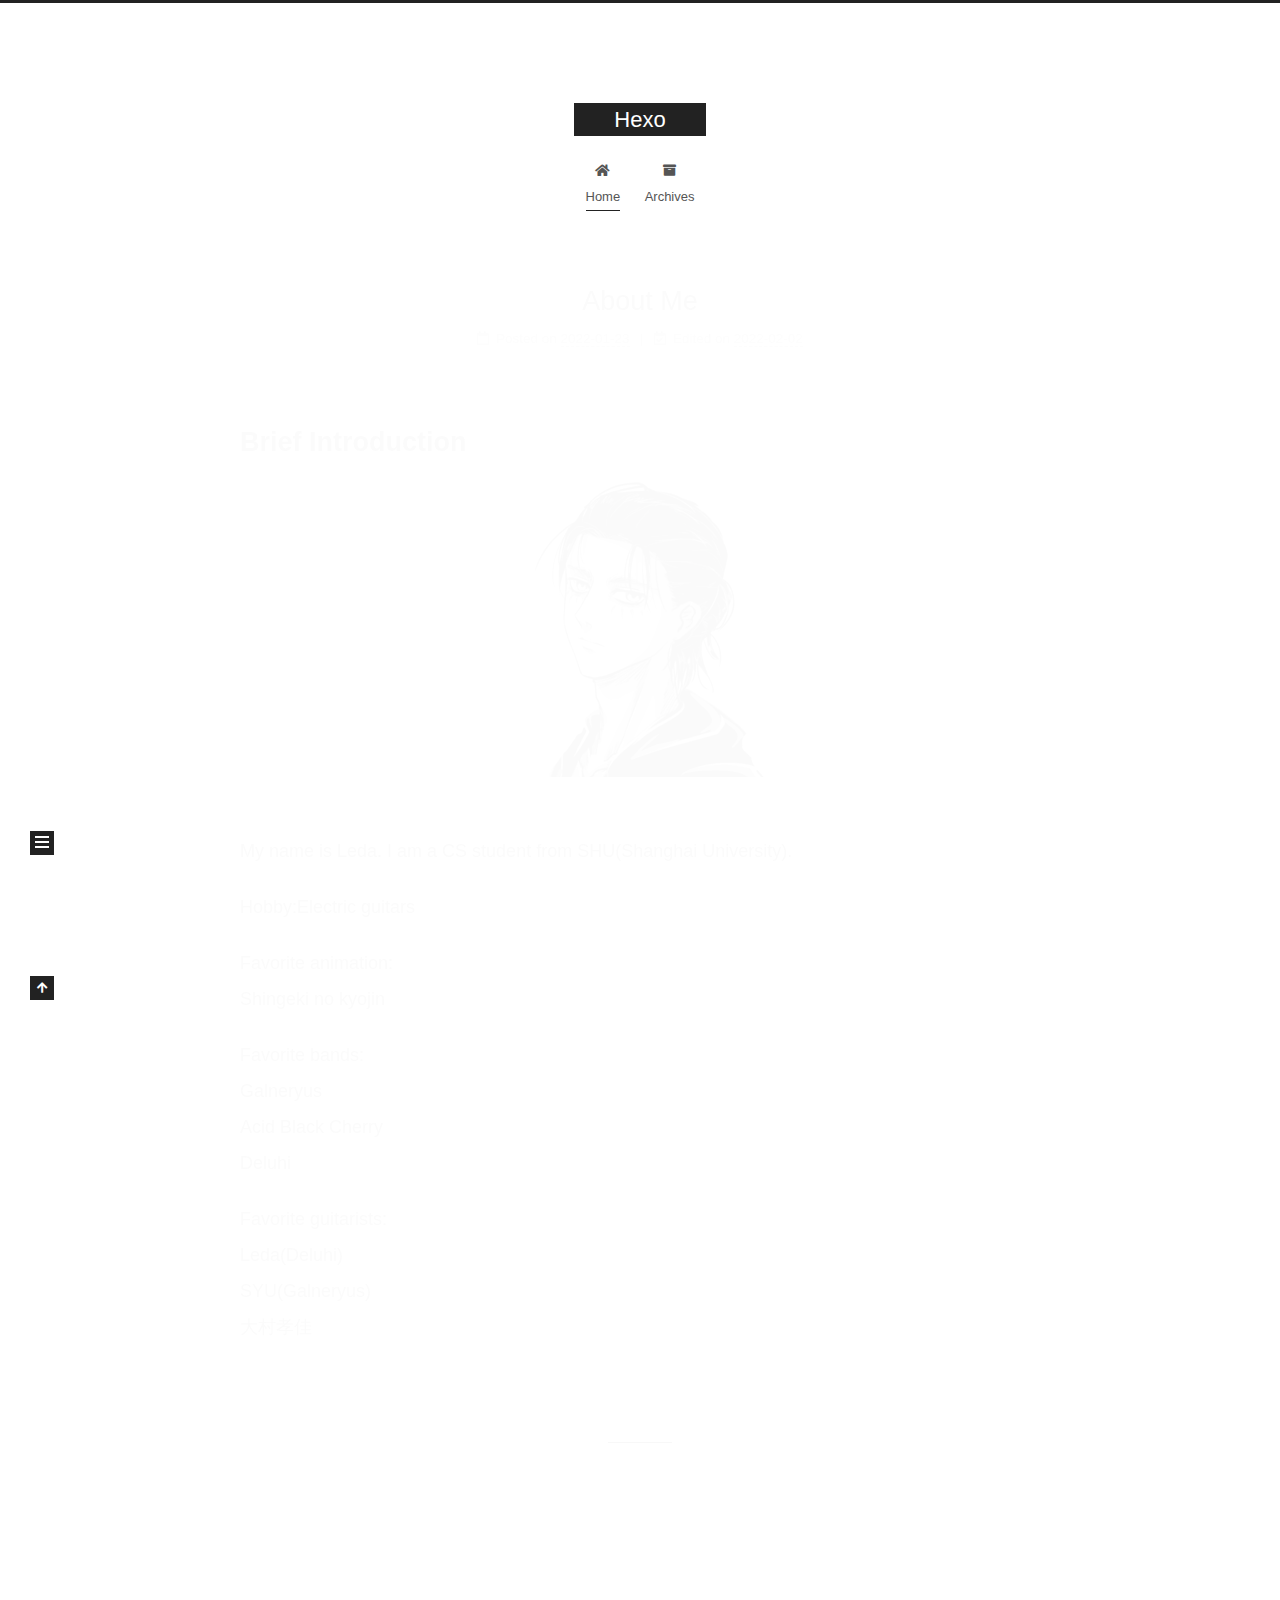
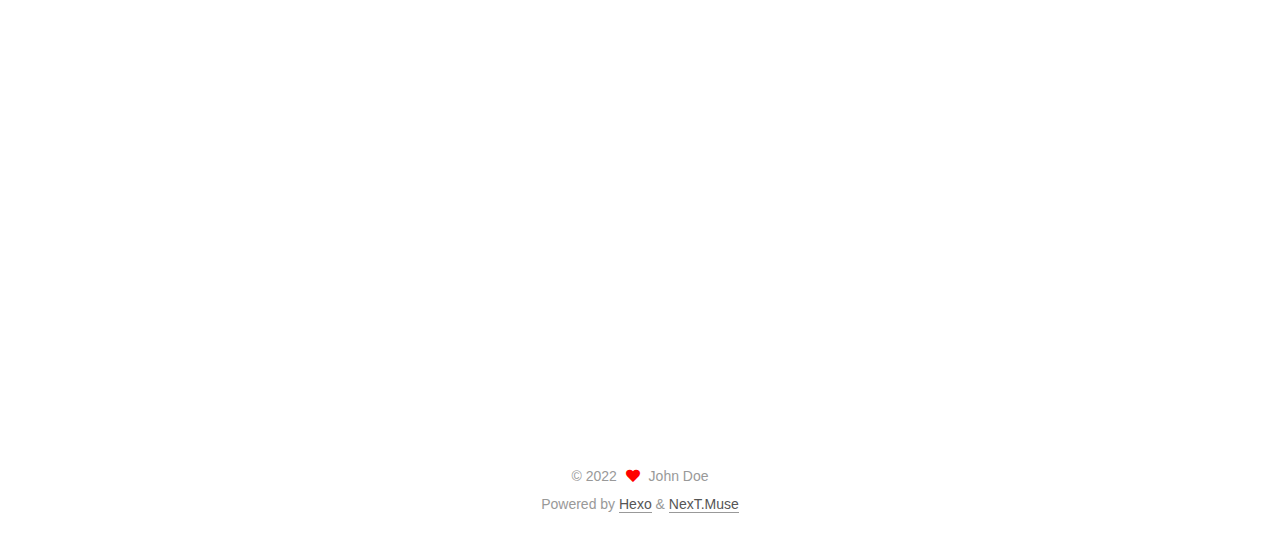
==== commit 21e68116: "Site updated: 2022-02-10 21:42:22" ====
--- a/index.html
+++ b/index.html
@@ -237,10 +237,16 @@
                 <i class="far fa-calendar"></i>
               </span>
               <span class="post-meta-item-text">Posted on</span>
-              
-
-              <time title="Created: 2022-02-02 16:23:34 / Modified: 19:15:36" itemprop="dateCreated datePublished" datetime="2022-02-02T16:23:34+08:00">2022-02-02</time>
+
+              <time title="Created: 2022-02-02 16:23:34" itemprop="dateCreated datePublished" datetime="2022-02-02T16:23:34+08:00">2022-02-02</time>
             </span>
+              <span class="post-meta-item">
+                <span class="post-meta-item-icon">
+                  <i class="far fa-calendar-check"></i>
+                </span>
+                <span class="post-meta-item-text">Edited on</span>
+                <time title="Modified: 2022-02-10 21:42:05" itemprop="dateModified" datetime="2022-02-10T21:42:05+08:00">2022-02-10</time>
+              </span>
 
           
 
@@ -253,9 +259,9 @@
     <div class="post-body" itemprop="articleBody">
 
       
-          <p>Q1:比特币的本质是什么？<br>Q2:什么是挖矿？如何挖矿？<br>安全声明：本人从未参与任何挖矿以及虚拟货币的金融交易活动，纯属个人兴趣上的研究.也不建议读者投资任何虚拟货币以及挖矿。Leda将通过比较浅显的语言让读者理解到区块链和比特币的概念，</p>
-<p>比特币的本质是什么？<br>比特币是一种数字货币(Cryptocurrency)，是一种去中心化(Decentralization)的货币，还是一种记账系统。<br>数字货币和记账系统很好理解，但是没有了解过的朋友们可能不知道什么是去中心化，也不知道为什么比特币是记账系统。</p>
-<p>去中心化的概念其实很好理解。与去中心化相对的就是中心化(Centralization)，我们现在的经济系统就是中心化的，也就是说，我们的记帐是由经济中心完成的，其实这种方式并不安全，银行都有倒闭的可能性，在游戏里冲的钱就更是了，只要有人动动手指，就可以把你的虚拟资产给抹去。<br>比特币的出现，是一个传奇，2008年，一名网络极客名叫中本聪(化名)</p>
+          <p>Q1:比特币的本质是什么？<br>Q2:什么是挖矿？如何挖矿？</p>
+<p>比特币的本质是什么？<br>比特币是一种数字货币(Cryptocurrency)，是一种去中心化(Decentralization)的货币，还是一种记账系统。</p>
+<p>挖矿是什么意思？<br>游戏规则：打包区块可以获得比特币奖励，但是想要获得打包资格，必须要做出一道数学题。<br>这道数学题非常特殊</p>
 
       
     </div>
--- a/css/main.css
+++ b/css/main.css
@@ -1168,7 +1168,7 @@
 }
 .links-of-author a::before,
 .links-of-author span.exturl::before {
-  background: #3e2434;
+  background: #5efff7;
   border-radius: 50%;
   content: ' ';
   display: inline-block;
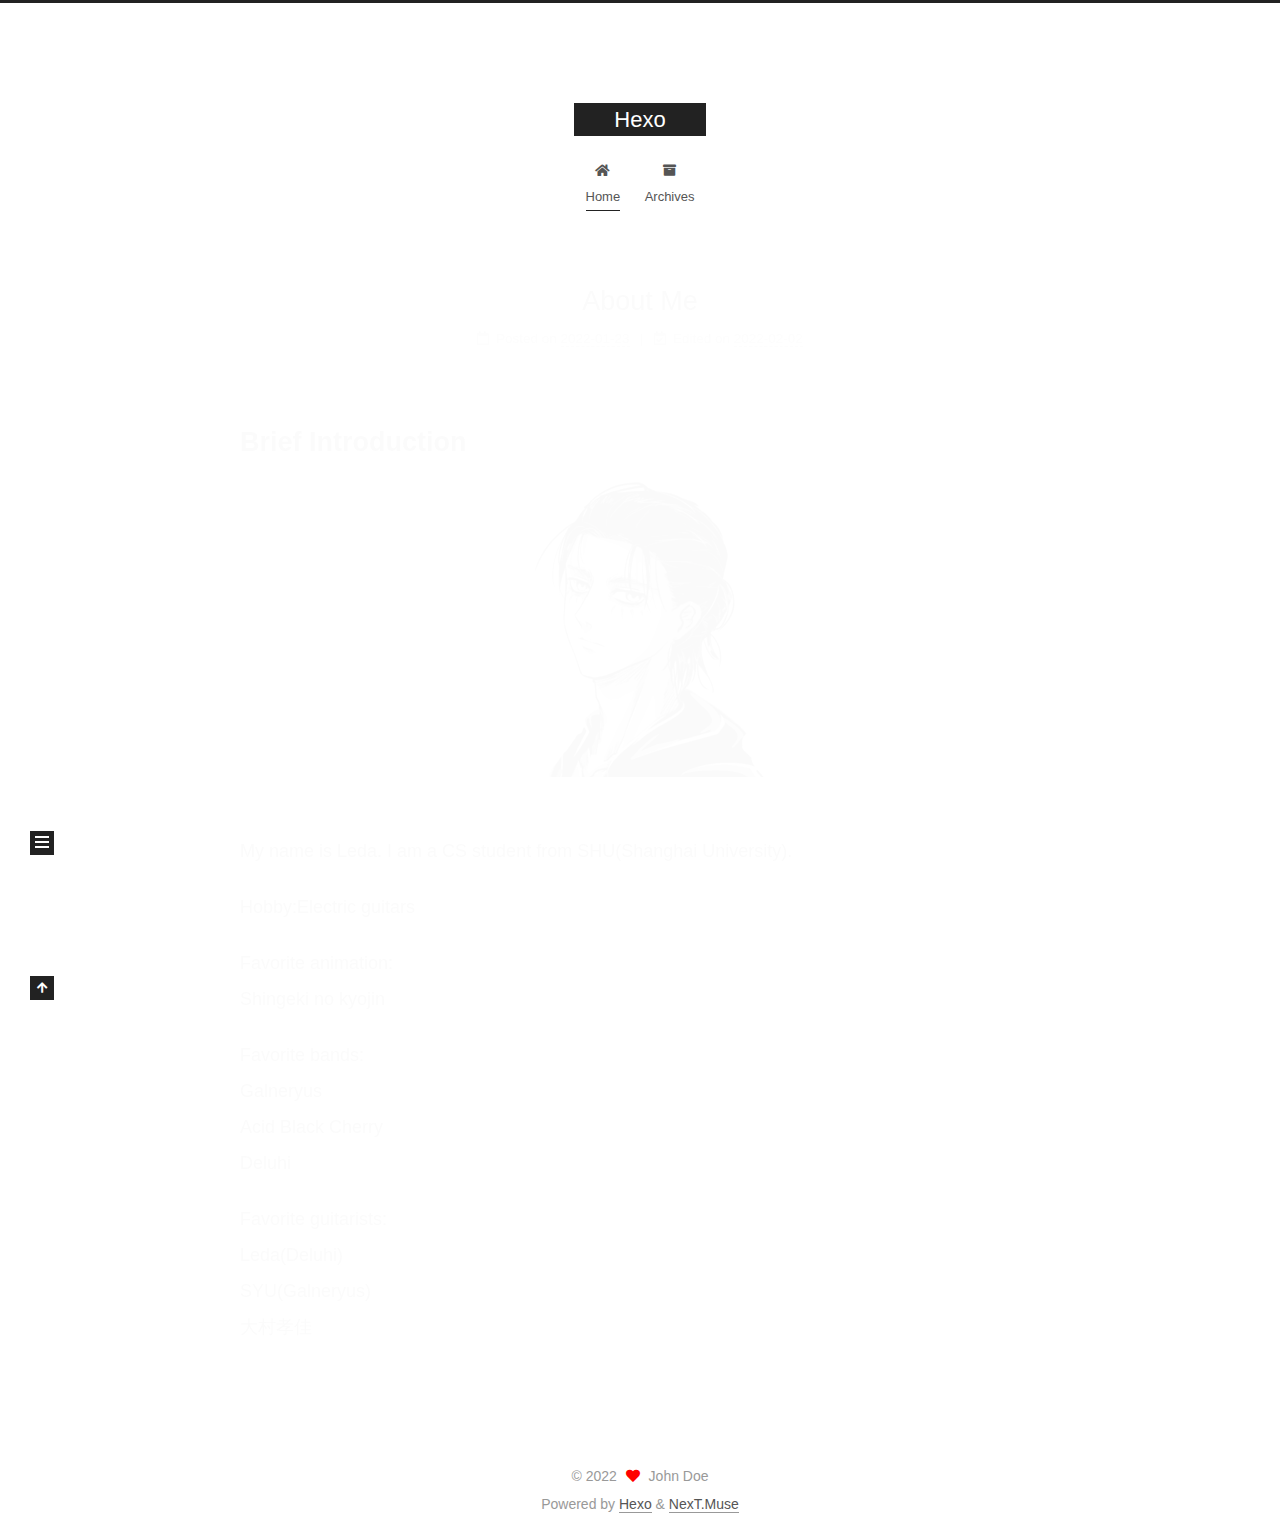
==== commit 0ed7cc68: "Site updated: 2022-02-11 07:58:31" ====
--- a/index.html
+++ b/index.html
@@ -195,73 +195,6 @@
 <p>Favorite animation:<br>Shingeki no kyojin</p>
 <p>Favorite bands:<br>Galneryus<br>Acid Black Cherry<br>Deluhi</p>
 <p>Favorite guitarists:<br>Leda(Deluhi)<br>SYU(Galneryus)<br>大村孝佳</p>
-
-      
-    </div>
-
-    
-    
-    
-      <footer class="post-footer">
-        <div class="post-eof"></div>
-      </footer>
-  </article>
-  
-  
-  
-
-      
-  
-  
-  <article itemscope itemtype="http://schema.org/Article" class="post-block" lang="en">
-    <link itemprop="mainEntityOfPage" href="http://example.com/2022/02/02/Bitcoin/">
-
-    <span hidden itemprop="author" itemscope itemtype="http://schema.org/Person">
-      <meta itemprop="image" content="/images/avatar.gif">
-      <meta itemprop="name" content="John Doe">
-      <meta itemprop="description" content="">
-    </span>
-
-    <span hidden itemprop="publisher" itemscope itemtype="http://schema.org/Organization">
-      <meta itemprop="name" content="Hexo">
-    </span>
-      <header class="post-header">
-        <h2 class="post-title" itemprop="name headline">
-          
-            <a href="/2022/02/02/Bitcoin/" class="post-title-link" itemprop="url">Bitcoin</a>
-        </h2>
-
-        <div class="post-meta">
-            <span class="post-meta-item">
-              <span class="post-meta-item-icon">
-                <i class="far fa-calendar"></i>
-              </span>
-              <span class="post-meta-item-text">Posted on</span>
-
-              <time title="Created: 2022-02-02 16:23:34" itemprop="dateCreated datePublished" datetime="2022-02-02T16:23:34+08:00">2022-02-02</time>
-            </span>
-              <span class="post-meta-item">
-                <span class="post-meta-item-icon">
-                  <i class="far fa-calendar-check"></i>
-                </span>
-                <span class="post-meta-item-text">Edited on</span>
-                <time title="Modified: 2022-02-10 21:42:05" itemprop="dateModified" datetime="2022-02-10T21:42:05+08:00">2022-02-10</time>
-              </span>
-
-          
-
-        </div>
-      </header>
-
-    
-    
-    
-    <div class="post-body" itemprop="articleBody">
-
-      
-          <p>Q1:比特币的本质是什么？<br>Q2:什么是挖矿？如何挖矿？</p>
-<p>比特币的本质是什么？<br>比特币是一种数字货币(Cryptocurrency)，是一种去中心化(Decentralization)的货币，还是一种记账系统。</p>
-<p>挖矿是什么意思？<br>游戏规则：打包区块可以获得比特币奖励，但是想要获得打包资格，必须要做出一道数学题。<br>这道数学题非常特殊</p>
 
       
     </div>
@@ -343,7 +276,7 @@
       <div class="site-state-item site-state-posts">
           <a href="/archives/">
         
-          <span class="site-state-item-count">2</span>
+          <span class="site-state-item-count">1</span>
           <span class="site-state-item-name">posts</span>
         </a>
       </div>
--- a/css/main.css
+++ b/css/main.css
@@ -1168,7 +1168,7 @@
 }
 .links-of-author a::before,
 .links-of-author span.exturl::before {
-  background: #5efff7;
+  background: #784afc;
   border-radius: 50%;
   content: ' ';
   display: inline-block;
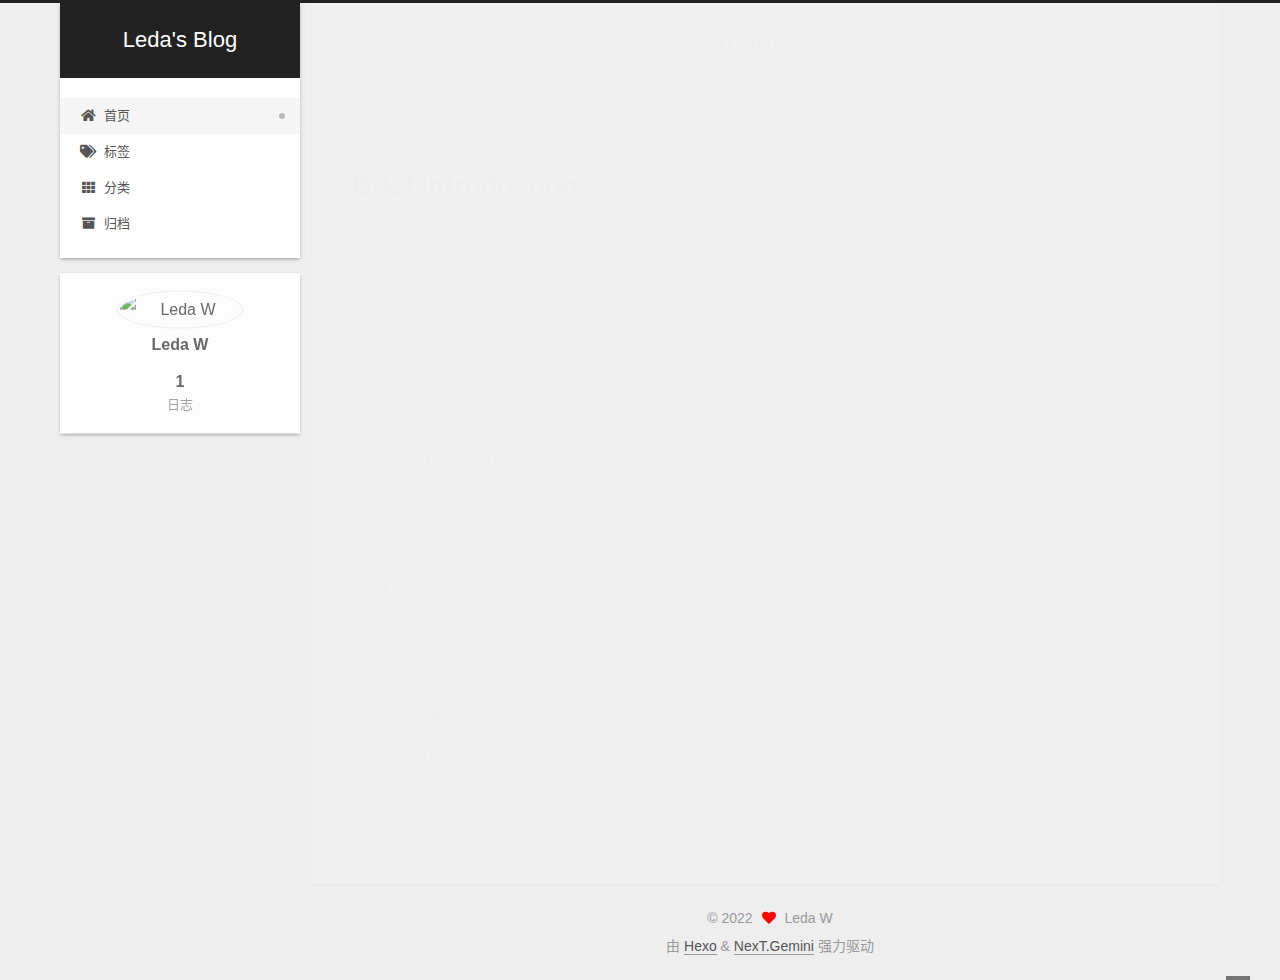
==== commit f32932f3: "Site updated: 2022-02-11 08:57:07" ====
--- a/index.html
+++ b/index.html
@@ -1,5 +1,5 @@
 <!DOCTYPE html>
-<html lang="en">
+<html lang="zh-CN">
 <head>
   <meta charset="UTF-8">
 <meta name="viewport" content="width=device-width, initial-scale=1, maximum-scale=2">
@@ -17,15 +17,15 @@
 
 <script id="hexo-configurations">
     var NexT = window.NexT || {};
-    var CONFIG = {"hostname":"example.com","root":"/","scheme":"Muse","version":"7.8.0","exturl":false,"sidebar":{"position":"left","display":"post","padding":18,"offset":12,"onmobile":false},"copycode":{"enable":false,"show_result":false,"style":null},"back2top":{"enable":true,"sidebar":false,"scrollpercent":false},"bookmark":{"enable":false,"color":"#222","save":"auto"},"fancybox":false,"mediumzoom":false,"lazyload":false,"pangu":false,"comments":{"style":"tabs","active":null,"storage":true,"lazyload":false,"nav":null},"algolia":{"hits":{"per_page":10},"labels":{"input_placeholder":"Search for Posts","hits_empty":"We didn't find any results for the search: ${query}","hits_stats":"${hits} results found in ${time} ms"}},"localsearch":{"enable":false,"trigger":"auto","top_n_per_article":1,"unescape":false,"preload":false},"motion":{"enable":true,"async":false,"transition":{"post_block":"fadeIn","post_header":"slideDownIn","post_body":"slideDownIn","coll_header":"slideLeftIn","sidebar":"slideUpIn"}}};
+    var CONFIG = {"hostname":"example.com","root":"/","scheme":"Gemini","version":"7.8.0","exturl":false,"sidebar":{"position":"left","display":"post","padding":18,"offset":12,"onmobile":false},"copycode":{"enable":false,"show_result":false,"style":null},"back2top":{"enable":true,"sidebar":false,"scrollpercent":false},"bookmark":{"enable":false,"color":"#222","save":"auto"},"fancybox":false,"mediumzoom":false,"lazyload":false,"pangu":false,"comments":{"style":"tabs","active":null,"storage":true,"lazyload":false,"nav":null},"algolia":{"hits":{"per_page":10},"labels":{"input_placeholder":"Search for Posts","hits_empty":"We didn't find any results for the search: ${query}","hits_stats":"${hits} results found in ${time} ms"}},"localsearch":{"enable":false,"trigger":"auto","top_n_per_article":1,"unescape":false,"preload":false},"motion":{"enable":true,"async":false,"transition":{"post_block":"fadeIn","post_header":"slideDownIn","post_body":"slideDownIn","coll_header":"slideLeftIn","sidebar":"slideUpIn"}}};
   </script>
 
   <meta property="og:type" content="website">
-<meta property="og:title" content="Hexo">
+<meta property="og:title" content="Leda&#39;s Blog">
 <meta property="og:url" content="http://example.com/index.html">
-<meta property="og:site_name" content="Hexo">
-<meta property="og:locale" content="en_US">
-<meta property="article:author" content="John Doe">
+<meta property="og:site_name" content="Leda&#39;s Blog">
+<meta property="og:locale" content="zh_CN">
+<meta property="article:author" content="Leda W">
 <meta name="twitter:card" content="summary">
 
 <link rel="canonical" href="http://example.com/">
@@ -37,11 +37,11 @@
     sidebar: "",
     isHome : true,
     isPost : false,
-    lang   : 'en'
+    lang   : 'zh-CN'
   };
 </script>
 
-  <title>Hexo</title>
+  <title>Leda's Blog</title>
   
 
 
@@ -81,7 +81,7 @@
     <header class="header" itemscope itemtype="http://schema.org/WPHeader">
       <div class="header-inner"><div class="site-brand-container">
   <div class="site-nav-toggle">
-    <div class="toggle" aria-label="Toggle navigation bar">
+    <div class="toggle" aria-label="切换导航栏">
       <span class="toggle-line toggle-line-first"></span>
       <span class="toggle-line toggle-line-middle"></span>
       <span class="toggle-line toggle-line-last"></span>
@@ -92,7 +92,7 @@
 
     <a href="/" class="brand" rel="start">
       <span class="logo-line-before"><i></i></span>
-      <h1 class="site-title">Hexo</h1>
+      <h1 class="site-title">Leda's Blog</h1>
       <span class="logo-line-after"><i></i></span>
     </a>
   </div>
@@ -110,12 +110,22 @@
   <ul id="menu" class="main-menu menu">
         <li class="menu-item menu-item-home">
 
-    <a href="/" rel="section"><i class="fa fa-home fa-fw"></i>Home</a>
+    <a href="/" rel="section"><i class="fa fa-home fa-fw"></i>首页</a>
+
+  </li>
+        <li class="menu-item menu-item-tags">
+
+    <a href="/tags/" rel="section"><i class="fa fa-tags fa-fw"></i>标签</a>
+
+  </li>
+        <li class="menu-item menu-item-categories">
+
+    <a href="/categories/" rel="section"><i class="fa fa-th fa-fw"></i>分类</a>
 
   </li>
         <li class="menu-item menu-item-archives">
 
-    <a href="/archives/" rel="section"><i class="fa fa-archive fa-fw"></i>Archives</a>
+    <a href="/archives/" rel="section"><i class="fa fa-archive fa-fw"></i>归档</a>
 
   </li>
   </ul>
@@ -144,17 +154,17 @@
       
   
   
-  <article itemscope itemtype="http://schema.org/Article" class="post-block" lang="en">
+  <article itemscope itemtype="http://schema.org/Article" class="post-block" lang="zh-CN">
     <link itemprop="mainEntityOfPage" href="http://example.com/2022/01/23/About-Me/">
 
     <span hidden itemprop="author" itemscope itemtype="http://schema.org/Person">
-      <meta itemprop="image" content="/images/avatar.gif">
-      <meta itemprop="name" content="John Doe">
+      <meta itemprop="image" content="/images/Eren.png">
+      <meta itemprop="name" content="Leda W">
       <meta itemprop="description" content="">
     </span>
 
     <span hidden itemprop="publisher" itemscope itemtype="http://schema.org/Organization">
-      <meta itemprop="name" content="Hexo">
+      <meta itemprop="name" content="Leda's Blog">
     </span>
       <header class="post-header">
         <h2 class="post-title" itemprop="name headline">
@@ -167,16 +177,16 @@
               <span class="post-meta-item-icon">
                 <i class="far fa-calendar"></i>
               </span>
-              <span class="post-meta-item-text">Posted on</span>
-
-              <time title="Created: 2022-01-23 18:37:10" itemprop="dateCreated datePublished" datetime="2022-01-23T18:37:10+08:00">2022-01-23</time>
+              <span class="post-meta-item-text">发表于</span>
+
+              <time title="创建时间：2022-01-23 18:37:10" itemprop="dateCreated datePublished" datetime="2022-01-23T18:37:10+08:00">2022-01-23</time>
             </span>
               <span class="post-meta-item">
                 <span class="post-meta-item-icon">
                   <i class="far fa-calendar-check"></i>
                 </span>
-                <span class="post-meta-item-text">Edited on</span>
-                <time title="Modified: 2022-02-02 17:34:00" itemprop="dateModified" datetime="2022-02-02T17:34:00+08:00">2022-02-02</time>
+                <span class="post-meta-item-text">更新于</span>
+                <time title="修改时间：2022-02-11 08:34:38" itemprop="dateModified" datetime="2022-02-11T08:34:38+08:00">2022-02-11</time>
               </span>
 
           
@@ -190,7 +200,7 @@
     <div class="post-body" itemprop="articleBody">
 
       
-          <h1 id="Brief-Introduction"><a href="#Brief-Introduction" class="headerlink" title="Brief Introduction"></a>Brief Introduction</h1><p><img src="/images/eren.png"><br>My name is Leda. I am a CS student from SHU(Shanghai University).</p>
+          <h1 id="Brief-Introduction"><a href="#Brief-Introduction" class="headerlink" title="Brief Introduction"></a>Brief Introduction</h1><p><img src="/images/Me.JPG"><br>My name is Leda. I am a CS student from SHU(Shanghai University).</p>
 <p>Hobby:Electric guitars</p>
 <p>Favorite animation:<br>Shingeki no kyojin</p>
 <p>Favorite bands:<br>Galneryus<br>Acid Black Cherry<br>Deluhi</p>
@@ -254,10 +264,10 @@
 
       <ul class="sidebar-nav motion-element">
         <li class="sidebar-nav-toc">
-          Table of Contents
+          文章目录
         </li>
         <li class="sidebar-nav-overview">
-          Overview
+          站点概览
         </li>
       </ul>
 
@@ -268,7 +278,9 @@
 
       <div class="site-overview-wrap sidebar-panel">
         <div class="site-author motion-element" itemprop="author" itemscope itemtype="http://schema.org/Person">
-  <p class="site-author-name" itemprop="name">John Doe</p>
+    <img class="site-author-image" itemprop="image" alt="Leda W"
+      src="/images/Eren.png">
+  <p class="site-author-name" itemprop="name">Leda W</p>
   <div class="site-description" itemprop="description"></div>
 </div>
 <div class="site-state-wrap motion-element">
@@ -277,7 +289,7 @@
           <a href="/archives/">
         
           <span class="site-state-item-count">1</span>
-          <span class="site-state-item-name">posts</span>
+          <span class="site-state-item-name">日志</span>
         </a>
       </div>
   </nav>
@@ -308,9 +320,9 @@
   <span class="with-love">
     <i class="fa fa-heart"></i>
   </span>
-  <span class="author" itemprop="copyrightHolder">John Doe</span>
-</div>
-  <div class="powered-by">Powered by <a href="https://hexo.io/" class="theme-link" rel="noopener" target="_blank">Hexo</a> & <a href="https://muse.theme-next.org/" class="theme-link" rel="noopener" target="_blank">NexT.Muse</a>
+  <span class="author" itemprop="copyrightHolder">Leda W</span>
+</div>
+  <div class="powered-by">由 <a href="https://hexo.io/" class="theme-link" rel="noopener" target="_blank">Hexo</a> & <a href="https://theme-next.org/" class="theme-link" rel="noopener" target="_blank">NexT.Gemini</a> 强力驱动
   </div>
 
         
@@ -336,7 +348,7 @@
 <script src="/js/motion.js"></script>
 
 
-<script src="/js/schemes/muse.js"></script>
+<script src="/js/schemes/pisces.js"></script>
 
 
 <script src="/js/next-boot.js"></script>
--- a/css/main.css
+++ b/css/main.css
@@ -1,5 +1,5 @@
 :root {
-  --body-bg-color: #fff;
+  --body-bg-color: #eee;
   --content-bg-color: #fff;
   --card-bg-color: #f5f5f5;
   --text-color: #555;
@@ -11,11 +11,11 @@
   --table-row-odd-bg-color: #f9f9f9;
   --table-row-hover-bg-color: #f5f5f5;
   --menu-item-bg-color: #f5f5f5;
-  --btn-default-bg: #222;
-  --btn-default-color: #fff;
-  --btn-default-border-color: #222;
-  --btn-default-hover-bg: #fff;
-  --btn-default-hover-color: #222;
+  --btn-default-bg: #fff;
+  --btn-default-color: #555;
+  --btn-default-border-color: #555;
+  --btn-default-hover-bg: #222;
+  --btn-default-hover-color: #fff;
   --btn-default-hover-border-color: #222;
 }
 html {
@@ -314,7 +314,7 @@
 .btn {
   background: var(--btn-default-bg);
   border: 2px solid var(--btn-default-border-color);
-  border-radius: 0;
+  border-radius: 2px;
   color: var(--btn-default-color);
   display: inline-block;
   font-size: 0.875em;
@@ -921,16 +921,16 @@
 }
 .main-inner {
   margin: 0 auto;
-  width: 700px;
+  width: calc(100% - 20px);
 }
 @media (min-width: 1200px) {
   .main-inner {
-    width: 800px;
+    width: 1160px;
   }
 }
 @media (min-width: 1600px) {
   .main-inner {
-    width: 900px;
+    width: 73%;
   }
 }
 @media (max-width: 767px) {
@@ -943,16 +943,16 @@
 }
 .header-inner {
   margin: 0 auto;
-  width: 700px;
+  width: calc(100% - 20px);
 }
 @media (min-width: 1200px) {
   .header-inner {
-    width: 800px;
+    width: 1160px;
   }
 }
 @media (min-width: 1600px) {
   .header-inner {
-    width: 900px;
+    width: 73%;
   }
 }
 .site-brand-container {
@@ -991,7 +991,7 @@
   margin: 0;
 }
 .site-subtitle {
-  color: #999;
+  color: #ddd;
   font-size: 0.8125em;
   margin: 10px 0;
 }
@@ -1136,22 +1136,23 @@
   display: inline-block;
 }
 .site-author-image {
-  border: 2px solid #333;
+  border: 1px solid #eee;
   display: block;
   margin: 0 auto;
-  max-width: 96px;
+  max-width: 120px;
   padding: 2px;
+  border-radius: 50%;
 }
 .site-author-name {
-  color: #f5f5f5;
-  font-weight: normal;
-  margin: 5px 0 0;
+  color: var(--text-color);
+  font-weight: 600;
+  margin: 0;
   text-align: center;
 }
 .site-description {
   color: #999;
-  font-size: 1em;
-  margin-top: 5px;
+  font-size: 0.8125em;
+  margin-top: 0;
   text-align: center;
 }
 .links-of-author {
@@ -1168,7 +1169,7 @@
 }
 .links-of-author a::before,
 .links-of-author span.exturl::before {
-  background: #784afc;
+  background: #36f981;
   border-radius: 50%;
   content: ' ';
   display: inline-block;
@@ -1246,7 +1247,7 @@
 }
 .sidebar-nav li {
   border-bottom: 1px solid transparent;
-  color: #666;
+  color: var(--text-color);
   cursor: pointer;
   display: inline-block;
   font-size: 0.875em;
@@ -1255,14 +1256,14 @@
   margin-left: 10px;
 }
 .sidebar-nav li:hover {
-  color: #f5f5f5;
+  color: #fc6423;
 }
 .sidebar-nav .sidebar-nav-active {
-  border-bottom-color: #87daff;
-  color: #87daff;
+  border-bottom-color: #fc6423;
+  color: #fc6423;
 }
 .sidebar-nav .sidebar-nav-active:hover {
-  color: #87daff;
+  color: #fc6423;
 }
 .sidebar-panel {
   display: none;
@@ -1291,7 +1292,7 @@
   }
 }
 .sidebar-toggle:hover .toggle-line {
-  background: #87daff;
+  background: #fc6423;
 }
 .post-toc {
   font-size: 0.875em;
@@ -1330,14 +1331,14 @@
   display: block;
 }
 .post-toc .nav .active > a {
-  border-bottom-color: #87daff;
-  color: #87daff;
+  border-bottom-color: #fc6423;
+  color: #fc6423;
 }
 .post-toc .nav .active-current > a {
-  color: #87daff;
+  color: #fc6423;
 }
 .post-toc .nav .active-current > a:hover {
-  color: #87daff;
+  color: #fc6423;
 }
 .site-state {
   display: flex;
@@ -1352,20 +1353,20 @@
   padding: 0 15px;
 }
 .site-state-item:not(:first-child) {
-  border-left: 1px solid #333;
+  border-left: 1px solid #eee;
 }
 .site-state-item a {
   border-bottom: none;
 }
 .site-state-item-count {
   display: block;
-  font-size: 1.25em;
+  font-size: 1em;
   font-weight: 600;
   text-align: center;
 }
 .site-state-item-name {
-  color: inherit;
-  font-size: 0.875em;
+  color: #999;
+  font-size: 0.8125em;
 }
 .footer {
   color: #999;
@@ -1382,16 +1383,16 @@
   box-sizing: border-box;
   margin: 0 auto;
   text-align: center;
-  width: 700px;
+  width: calc(100% - 20px);
 }
 @media (min-width: 1200px) {
   .footer-inner {
-    width: 800px;
+    width: 1160px;
   }
 }
 @media (min-width: 1600px) {
   .footer-inner {
-    width: 900px;
+    width: 73%;
   }
 }
 .languages {
@@ -1489,7 +1490,7 @@
   color: #fff;
   cursor: pointer;
   left: 30px;
-  opacity: 1;
+  opacity: 0.6;
   padding: 0 6px;
   position: fixed;
   transition-property: bottom;
@@ -1500,10 +1501,10 @@
   display: none;
 }
 .back-to-top:hover {
-  color: #87daff;
+  color: #fc6423;
 }
 .back-to-top.back-to-top-on {
-  bottom: 19px;
+  bottom: 30px;
 }
 @media (max-width: 991px) {
   .back-to-top {
@@ -2141,151 +2142,425 @@
 .tag-cloud a:hover {
   color: var(--link-hover-color) !important;
 }
-@media (max-width: 767px) {
-  .header-inner,
-  .main-inner,
+.header {
+  margin: 0 auto;
+  position: relative;
+  width: calc(100% - 20px);
+}
+@media (min-width: 1200px) {
+  .header {
+    width: 1160px;
+  }
+}
+@media (min-width: 1600px) {
+  .header {
+    width: 73%;
+  }
+}
+@media (max-width: 991px) {
+  .header {
+    width: auto;
+  }
+}
+.header-inner {
+  background: var(--content-bg-color);
+  border-radius: initial;
+  box-shadow: 0 2px 2px 0 rgba(0,0,0,0.12), 0 3px 1px -2px rgba(0,0,0,0.06), 0 1px 5px 0 rgba(0,0,0,0.12);
+  overflow: hidden;
+  padding: 0;
+  position: absolute;
+  top: 0;
+  width: 240px;
+}
+@media (min-width: 1200px) {
+  .header-inner {
+    width: 240px;
+  }
+}
+@media (max-width: 991px) {
+  .header-inner {
+    border-radius: initial;
+    position: relative;
+    width: auto;
+  }
+}
+.main-inner {
+  align-items: flex-start;
+  display: flex;
+  justify-content: space-between;
+  flex-direction: row-reverse;
+}
+@media (max-width: 991px) {
+  .main-inner {
+    width: auto;
+  }
+}
+.content-wrap {
+  background: var(--content-bg-color);
+  border-radius: initial;
+  box-shadow: 0 2px 2px 0 rgba(0,0,0,0.12), 0 3px 1px -2px rgba(0,0,0,0.06), 0 1px 5px 0 rgba(0,0,0,0.12);
+  box-sizing: border-box;
+  padding: 40px;
+  width: calc(100% - 252px);
+}
+@media (max-width: 991px) {
+  .content-wrap {
+    border-radius: initial;
+    padding: 20px;
+    width: 100%;
+  }
+}
+.footer-inner {
+  padding-left: 260px;
+}
+.back-to-top {
+  left: auto;
+  right: 30px;
+}
+@media (max-width: 991px) {
+  .back-to-top {
+    right: 20px;
+  }
+}
+@media (max-width: 991px) {
   .footer-inner {
+    padding-left: 0;
+    padding-right: 0;
     width: auto;
   }
 }
-.header-inner {
-  padding-top: 100px;
-}
-@media (max-width: 767px) {
-  .header-inner {
-    padding-top: 50px;
-  }
-}
-.main-inner {
-  padding-bottom: 60px;
-}
-.content {
-  padding-top: 70px;
-}
-@media (max-width: 767px) {
-  .content {
-    padding-top: 35px;
-  }
-}
-embed {
+.site-brand-container {
+  background: #222;
+}
+@media (max-width: 991px) {
+  .site-brand-container {
+    box-shadow: 0 0 16px rgba(0,0,0,0.5);
+  }
+}
+.site-meta {
+  padding: 20px 0;
+}
+.brand {
+  padding: 0;
+}
+.site-subtitle {
+  margin: 10px 10px 0;
+}
+.custom-logo-image {
+  margin-top: 20px;
+}
+@media (max-width: 991px) {
+  .custom-logo-image {
+    display: none;
+  }
+}
+@media (min-width: 768px) and (max-width: 991px) {
+  .site-nav-toggle,
+  .site-nav-right {
+    display: flex;
+    flex-direction: column;
+    justify-content: center;
+  }
+}
+.site-nav-toggle .toggle,
+.site-nav-right .toggle {
+  color: #fff;
+}
+.site-nav-toggle .toggle .toggle-line,
+.site-nav-right .toggle .toggle-line {
+  background: #fff;
+}
+@media (min-width: 768px) and (max-width: 991px) {
+  .site-nav {
+    display: none;
+  }
+}
+.menu .menu-item {
   display: block;
-  margin: 0 auto 25px auto;
-}
-.custom-logo .site-meta-headline {
-  text-align: center;
-}
-.custom-logo .site-title {
-  color: #222;
-  margin: 10px auto 0;
-}
-.custom-logo .site-title a {
-  border: 0;
-}
-.custom-logo-image {
-  background: #fff;
-  margin: 0 auto;
-  max-width: 150px;
-  padding: 5px;
-}
-.brand {
-  background: var(--btn-default-bg);
-}
-@media (max-width: 767px) {
-  .site-nav {
-    border-bottom: 1px solid #ddd;
-    border-top: 1px solid #ddd;
-    left: 0;
-    margin: 0;
-    padding: 0;
-    width: 100%;
-  }
-}
-@media (max-width: 767px) {
-  .menu {
-    text-align: left;
-  }
-}
-.menu-item-active a,
-.menu .menu-item a:hover,
-.menu .menu-item span.exturl:hover {
-  background: transparent;
-  border-bottom: 1px solid var(--link-hover-color) !important;
-}
-@media (max-width: 767px) {
-  .menu-item-active a,
-  .menu .menu-item a:hover,
-  .menu .menu-item span.exturl:hover {
-    border-bottom: 1px dotted #ddd !important;
-  }
-}
-@media (max-width: 767px) {
-  .menu .menu-item {
-    margin: 0 10px;
-  }
+  margin: 0;
 }
 .menu .menu-item a,
 .menu .menu-item span.exturl {
-  border-bottom: 1px solid transparent;
-}
-@media (max-width: 767px) {
-  .menu .menu-item a,
-  .menu .menu-item span.exturl {
-    padding: 5px 10px;
-  }
-}
-@media (min-width: 768px) {
-  .menu .menu-item .fa,
-  .menu .menu-item .fab,
-  .menu .menu-item .far,
-  .menu .menu-item .fas {
-    display: block;
-    line-height: 2;
-    margin-right: 0;
-    width: 100%;
+  padding: 5px 20px;
+  position: relative;
+  text-align: left;
+  transition-property: background-color;
+}
+@media (max-width: 991px) {
+  .menu .menu-item.menu-item-search {
+    display: none;
   }
 }
 .menu .menu-item .badge {
-  background: #eee;
-  padding: 1px 4px;
+  background: #ccc;
+  border-radius: 10px;
+  color: #fff;
+  float: right;
+  padding: 2px 5px;
+  text-shadow: 1px 1px 0 rgba(0,0,0,0.1);
+  vertical-align: middle;
+}
+.main-menu .menu-item-active a::after {
+  background: #bbb;
+  border-radius: 50%;
+  content: ' ';
+  height: 6px;
+  margin-top: -3px;
+  position: absolute;
+  right: 15px;
+  top: 50%;
+  width: 6px;
 }
 .sub-menu {
-  margin: 10px 0;
+  background: var(--content-bg-color);
+  border-bottom: 1px solid #ddd;
+  margin: 0;
+  padding: 6px 0;
 }
 .sub-menu .menu-item {
   display: inline-block;
 }
+.sub-menu .menu-item a,
+.sub-menu .menu-item span.exturl {
+  background: transparent;
+  margin: 5px 10px;
+  padding: initial;
+}
+.sub-menu .menu-item a:hover,
+.sub-menu .menu-item span.exturl:hover {
+  background: transparent;
+  color: #fc6423;
+}
+.sub-menu .menu-item-active a {
+  border-bottom-color: #fc6423;
+  color: #fc6423;
+}
+.sub-menu .menu-item-active a:hover {
+  border-bottom-color: #fc6423;
+}
 .sidebar {
-  left: -320px;
-}
-.sidebar.sidebar-active {
-  left: 0;
-}
-.sidebar {
-  width: 320px;
-  z-index: 1200;
-  transition-delay: 0s;
-  transition-duration: 0.2s;
-  transition-timing-function: ease-out;
-}
-.sidebar a,
-.sidebar span.exturl {
-  border-bottom-color: #555;
-  color: #999;
-}
-.sidebar a:hover,
-.sidebar span.exturl:hover {
-  border-bottom-color: #eee;
-  color: #eee;
-}
-.links-of-blogroll-item {
-  padding: 2px 10px;
-}
-.links-of-blogroll-item a,
-.links-of-blogroll-item span.exturl {
+  background: var(--body-bg-color);
+  box-shadow: none;
+  margin-top: 100%;
+  position: static;
+  width: 240px;
+}
+@media (max-width: 991px) {
+  .sidebar {
+    display: none;
+  }
+}
+.sidebar-toggle {
+  display: none;
+}
+.sidebar-inner {
+  background: var(--content-bg-color);
+  border-radius: initial;
+  box-shadow: 0 2px 2px 0 rgba(0,0,0,0.12), 0 3px 1px -2px rgba(0,0,0,0.06), 0 1px 5px 0 rgba(0,0,0,0.12), 0 -1px 0.5px 0 rgba(0,0,0,0.09);
+  box-sizing: border-box;
+  color: var(--text-color);
+  width: 240px;
+  opacity: 0;
+}
+.sidebar-inner.affix {
+  position: fixed;
+  top: 12px;
+}
+.sidebar-inner.affix-bottom {
+  position: absolute;
+}
+.site-state-item {
+  padding: 0 10px;
+}
+.sidebar-button {
+  border-bottom: 1px dotted #ccc;
+  border-top: 1px dotted #ccc;
+  margin-top: 10px;
+  text-align: center;
+}
+.sidebar-button a {
+  border: 0;
+  color: #fc6423;
+  display: block;
+}
+.sidebar-button a:hover {
+  background: none;
+  border: 0;
+  color: #e34603;
+}
+.sidebar-button a:hover .fa,
+.sidebar-button a:hover .fab,
+.sidebar-button a:hover .far,
+.sidebar-button a:hover .fas {
+  color: #e34603;
+}
+.links-of-author {
+  display: flex;
+  flex-wrap: wrap;
+  margin-top: 10px;
+  justify-content: center;
+}
+.links-of-author-item {
+  margin: 5px 0 0;
+  width: 50%;
+}
+.links-of-author-item a,
+.links-of-author-item span.exturl {
   box-sizing: border-box;
   display: inline-block;
-  max-width: 280px;
+  margin-bottom: 0;
+  margin-right: 0;
+  max-width: 216px;
   overflow: hidden;
+  padding: 0 5px;
   text-overflow: ellipsis;
   white-space: nowrap;
 }
+.links-of-author-item a,
+.links-of-author-item span.exturl {
+  border-bottom: none;
+  display: block;
+  text-decoration: none;
+}
+.links-of-author-item a::before,
+.links-of-author-item span.exturl::before {
+  display: none;
+}
+.links-of-author-item a:hover,
+.links-of-author-item span.exturl:hover {
+  background: var(--body-bg-color);
+  border-radius: 4px;
+}
+.links-of-author-item .fa,
+.links-of-author-item .fab,
+.links-of-author-item .far,
+.links-of-author-item .fas {
+  margin-right: 2px;
+}
+.links-of-blogroll-item {
+  padding: 0;
+}
+.content-wrap {
+  background: initial;
+  box-shadow: initial;
+  padding: initial;
+}
+.post-block {
+  background: var(--content-bg-color);
+  border-radius: initial;
+  box-shadow: 0 2px 2px 0 rgba(0,0,0,0.12), 0 3px 1px -2px rgba(0,0,0,0.06), 0 1px 5px 0 rgba(0,0,0,0.12);
+  padding: 40px;
+}
+.post-block + .post-block {
+  border-radius: initial;
+  box-shadow: 0 2px 2px 0 rgba(0,0,0,0.12), 0 3px 1px -2px rgba(0,0,0,0.06), 0 1px 5px 0 rgba(0,0,0,0.12), 0 -1px 0.5px 0 rgba(0,0,0,0.09);
+  margin-top: 12px;
+}
+.comments {
+  background: var(--content-bg-color);
+  border-radius: initial;
+  box-shadow: 0 2px 2px 0 rgba(0,0,0,0.12), 0 3px 1px -2px rgba(0,0,0,0.06), 0 1px 5px 0 rgba(0,0,0,0.12), 0 -1px 0.5px 0 rgba(0,0,0,0.09);
+  margin-top: 12px;
+  padding: 40px;
+}
+.tabs-comment {
+  margin-top: 1em;
+}
+.content {
+  padding-top: initial;
+}
+.post-eof {
+  display: none;
+}
+.pagination {
+  background: var(--content-bg-color);
+  border-radius: initial;
+  border-top: initial;
+  box-shadow: 0 2px 2px 0 rgba(0,0,0,0.12), 0 3px 1px -2px rgba(0,0,0,0.06), 0 1px 5px 0 rgba(0,0,0,0.12), 0 -1px 0.5px 0 rgba(0,0,0,0.09);
+  margin: 12px 0 0;
+  padding: 10px 0 10px;
+}
+.pagination .prev,
+.pagination .next,
+.pagination .page-number {
+  margin-bottom: initial;
+  top: initial;
+}
+.main {
+  padding-bottom: initial;
+}
+.footer {
+  bottom: auto;
+}
+.sub-menu {
+  border-bottom: initial;
+  box-shadow: 0 2px 2px 0 rgba(0,0,0,0.12), 0 3px 1px -2px rgba(0,0,0,0.06), 0 1px 5px 0 rgba(0,0,0,0.12);
+}
+.sub-menu + .content .post-block {
+  box-shadow: 0 2px 2px 0 rgba(0,0,0,0.12), 0 3px 1px -2px rgba(0,0,0,0.06), 0 1px 5px 0 rgba(0,0,0,0.12), 0 -1px 0.5px 0 rgba(0,0,0,0.09);
+  margin-top: 12px;
+}
+@media (min-width: 768px) and (max-width: 991px) {
+  .sub-menu + .content .post-block {
+    margin-top: 10px;
+  }
+}
+@media (max-width: 767px) {
+  .sub-menu + .content .post-block {
+    margin-top: 8px;
+  }
+}
+.post-body h1,
+.post-body h2 {
+  border-bottom: 1px solid #eee;
+}
+.post-body h3 {
+  border-bottom: 1px dotted #eee;
+}
+@media (min-width: 768px) and (max-width: 991px) {
+  .content-wrap {
+    padding: 10px;
+  }
+  .posts-expand .post-button {
+    margin-top: 20px;
+  }
+  .post-block {
+    border-radius: initial;
+    box-shadow: 0 2px 2px 0 rgba(0,0,0,0.12), 0 3px 1px -2px rgba(0,0,0,0.06), 0 1px 5px 0 rgba(0,0,0,0.12), 0 -1px 0.5px 0 rgba(0,0,0,0.09);
+    padding: 20px;
+  }
+  .post-block + .post-block {
+    margin-top: 10px;
+  }
+  .comments {
+    margin-top: 10px;
+    padding: 10px 20px;
+  }
+  .pagination {
+    margin: 10px 0 0;
+  }
+}
+@media (max-width: 767px) {
+  .content-wrap {
+    padding: 8px;
+  }
+  .posts-expand .post-button {
+    margin: 12px 0;
+  }
+  .post-block {
+    border-radius: initial;
+    box-shadow: 0 2px 2px 0 rgba(0,0,0,0.12), 0 3px 1px -2px rgba(0,0,0,0.06), 0 1px 5px 0 rgba(0,0,0,0.12), 0 -1px 0.5px 0 rgba(0,0,0,0.09);
+    min-height: auto;
+    padding: 12px;
+  }
+  .post-block + .post-block {
+    margin-top: 8px;
+  }
+  .comments {
+    margin-top: 8px;
+    padding: 10px 12px;
+  }
+  .pagination {
+    margin: 8px 0 0;
+  }
+}
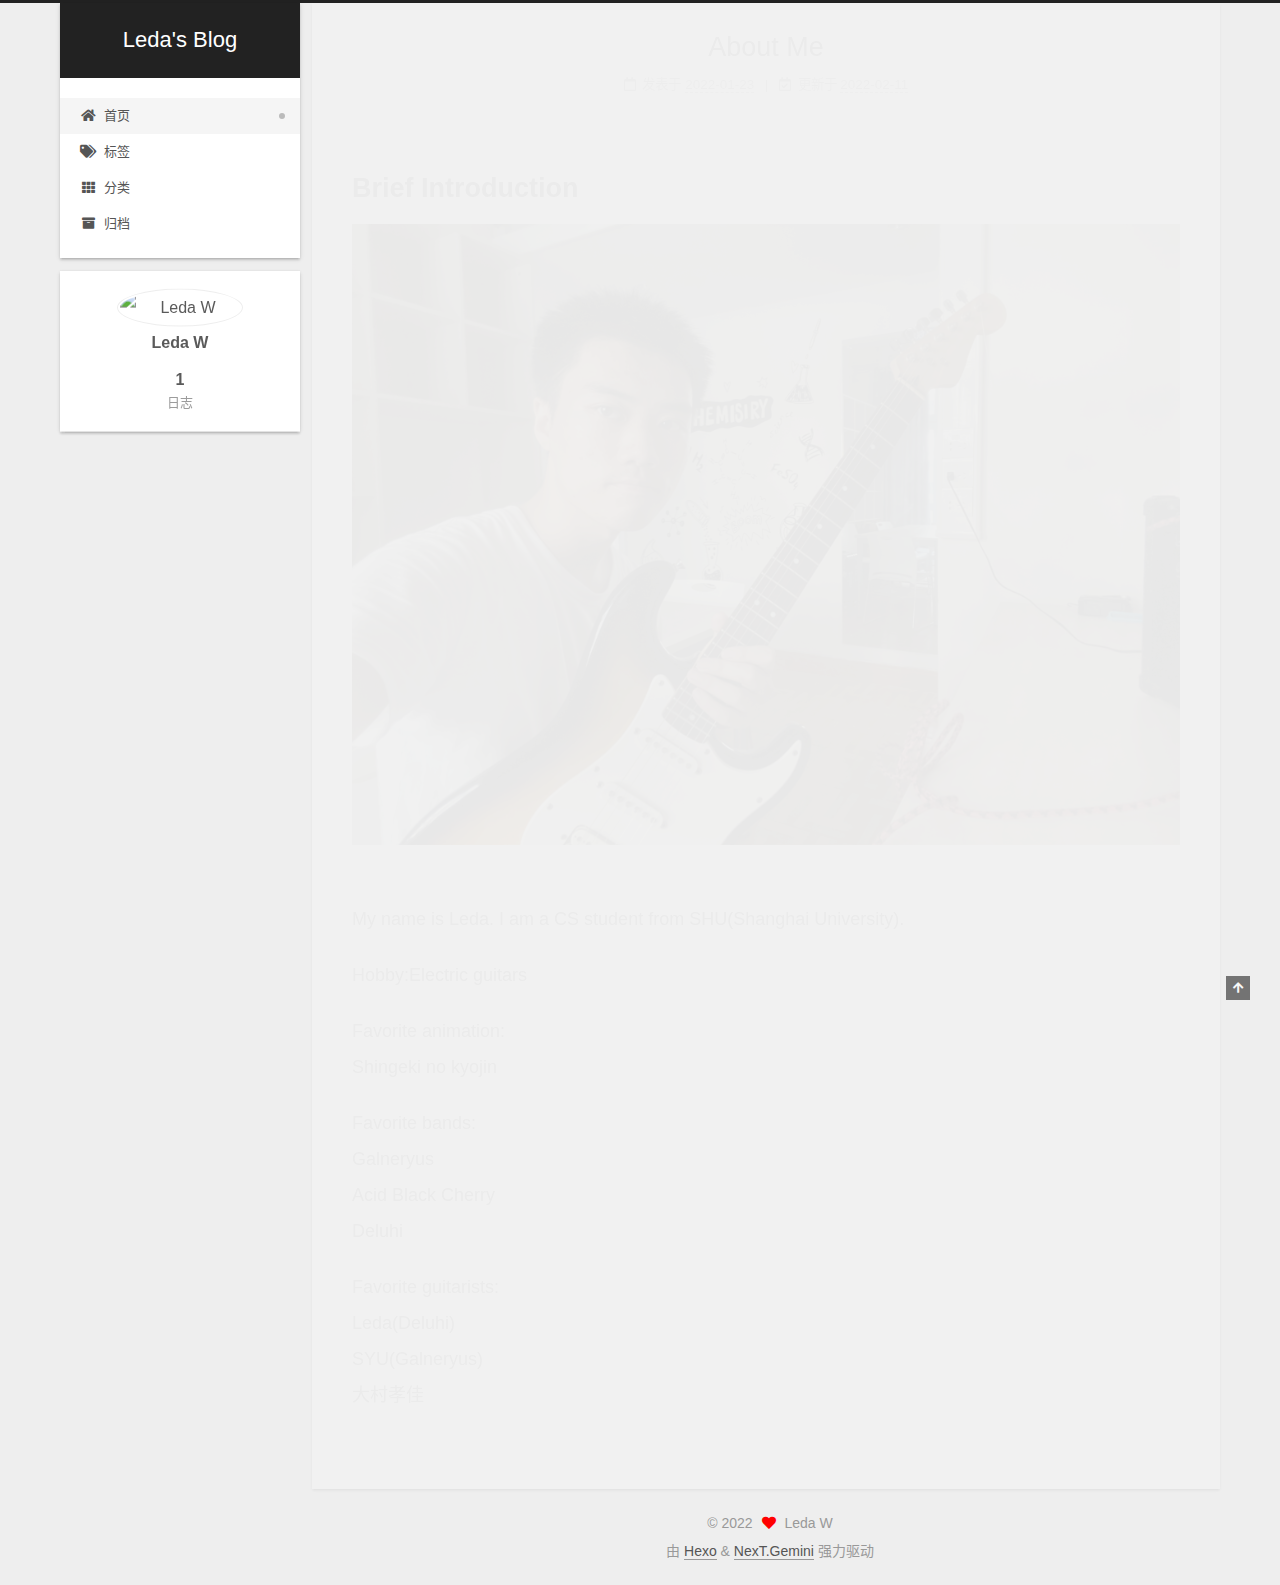
==== commit 056c5fc4: "Site updated: 2022-02-11 09:59:06" ====
--- a/index.html
+++ b/index.html
@@ -186,7 +186,7 @@
                   <i class="far fa-calendar-check"></i>
                 </span>
                 <span class="post-meta-item-text">更新于</span>
-                <time title="修改时间：2022-02-11 08:34:38" itemprop="dateModified" datetime="2022-02-11T08:34:38+08:00">2022-02-11</time>
+                <time title="修改时间：2022-02-11 09:57:20" itemprop="dateModified" datetime="2022-02-11T09:57:20+08:00">2022-02-11</time>
               </span>
 
           
@@ -200,7 +200,7 @@
     <div class="post-body" itemprop="articleBody">
 
       
-          <h1 id="Brief-Introduction"><a href="#Brief-Introduction" class="headerlink" title="Brief Introduction"></a>Brief Introduction</h1><p><img src="/images/Me.JPG"><br>My name is Leda. I am a CS student from SHU(Shanghai University).</p>
+          <h1 id="Brief-Introduction"><a href="#Brief-Introduction" class="headerlink" title="Brief Introduction"></a>Brief Introduction</h1><p><img src="/images/Me.jpg"><br>My name is Leda. I am a CS student from SHU(Shanghai University).</p>
 <p>Hobby:Electric guitars</p>
 <p>Favorite animation:<br>Shingeki no kyojin</p>
 <p>Favorite bands:<br>Galneryus<br>Acid Black Cherry<br>Deluhi</p>
--- a/css/main.css
+++ b/css/main.css
@@ -1169,7 +1169,7 @@
 }
 .links-of-author a::before,
 .links-of-author span.exturl::before {
-  background: #36f981;
+  background: #8837c3;
   border-radius: 50%;
   content: ' ';
   display: inline-block;
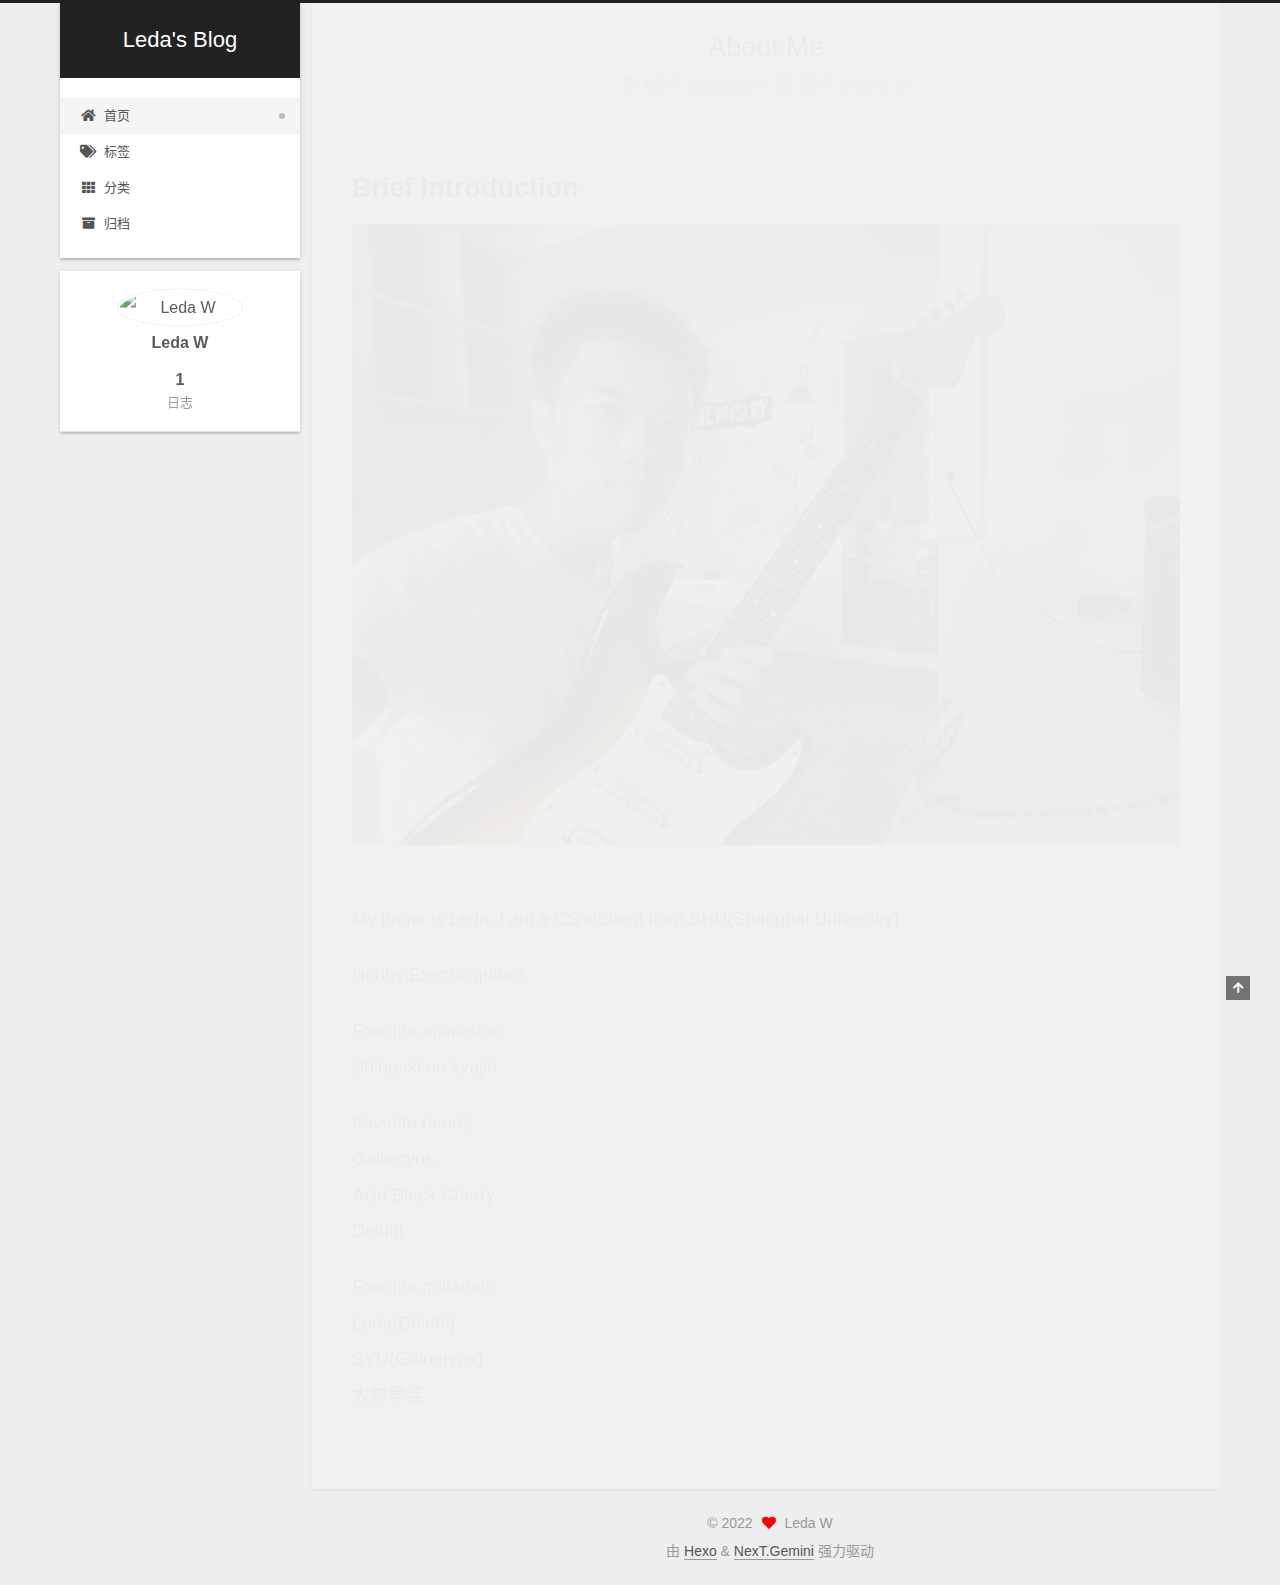
==== commit 242f8c64: "Site updated: 2022-02-11 10:21:18" ====
--- a/index.html
+++ b/index.html
@@ -186,7 +186,7 @@
                   <i class="far fa-calendar-check"></i>
                 </span>
                 <span class="post-meta-item-text">更新于</span>
-                <time title="修改时间：2022-02-11 09:57:20" itemprop="dateModified" datetime="2022-02-11T09:57:20+08:00">2022-02-11</time>
+                <time title="修改时间：2022-02-11 10:20:39" itemprop="dateModified" datetime="2022-02-11T10:20:39+08:00">2022-02-11</time>
               </span>
 
           
@@ -200,7 +200,7 @@
     <div class="post-body" itemprop="articleBody">
 
       
-          <h1 id="Brief-Introduction"><a href="#Brief-Introduction" class="headerlink" title="Brief Introduction"></a>Brief Introduction</h1><p><img src="/images/Me.jpg"><br>My name is Leda. I am a CS student from SHU(Shanghai University).</p>
+          <h1 id="Brief-Introduction"><a href="#Brief-Introduction" class="headerlink" title="Brief Introduction"></a>Brief Introduction</h1><p><img src="/images0/Me.jpg"><br>My name is Leda. I am a CS student from SHU(Shanghai University).</p>
 <p>Hobby:Electric guitars</p>
 <p>Favorite animation:<br>Shingeki no kyojin</p>
 <p>Favorite bands:<br>Galneryus<br>Acid Black Cherry<br>Deluhi</p>
--- a/css/main.css
+++ b/css/main.css
@@ -1169,7 +1169,7 @@
 }
 .links-of-author a::before,
 .links-of-author span.exturl::before {
-  background: #8837c3;
+  background: #b1a4af;
   border-radius: 50%;
   content: ' ';
   display: inline-block;
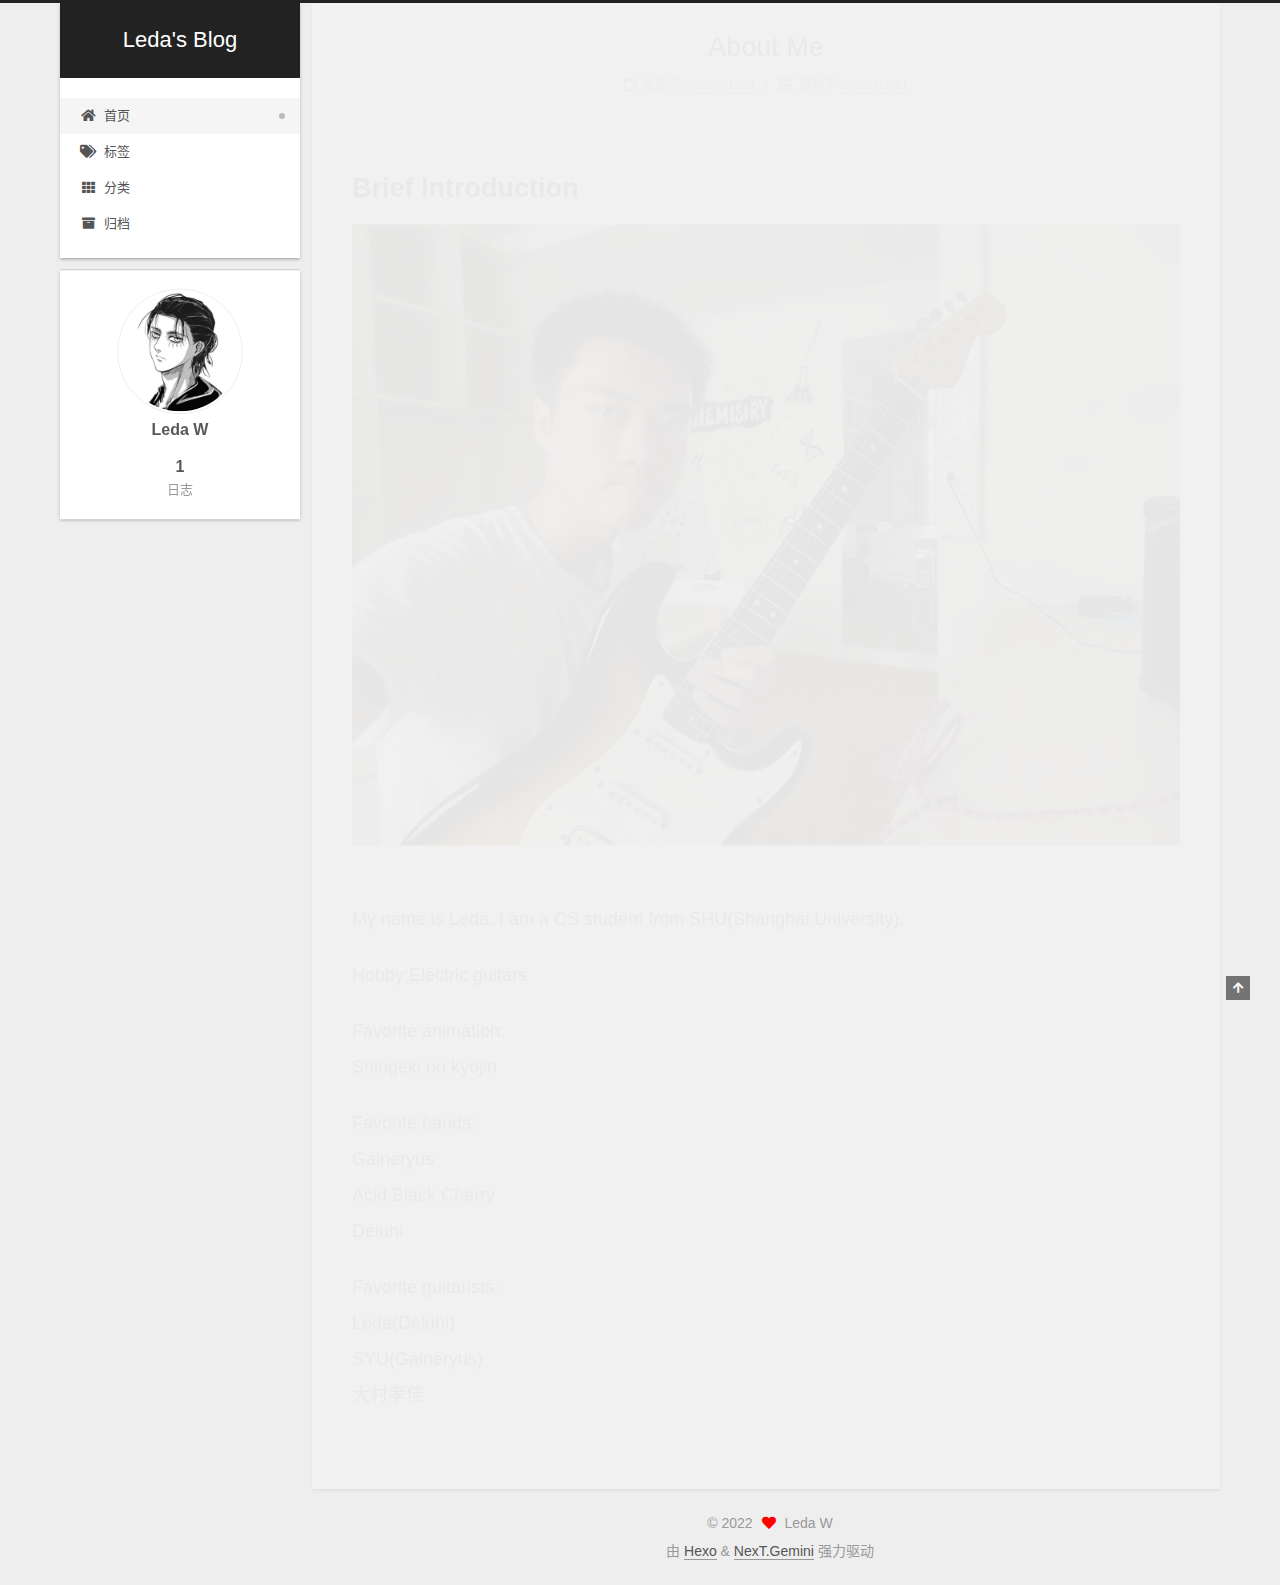
==== commit 88b6be2a: "Site updated: 2022-02-11 10:24:29" ====
--- a/index.html
+++ b/index.html
@@ -158,7 +158,7 @@
     <link itemprop="mainEntityOfPage" href="http://example.com/2022/01/23/About-Me/">
 
     <span hidden itemprop="author" itemscope itemtype="http://schema.org/Person">
-      <meta itemprop="image" content="/images/Eren.png">
+      <meta itemprop="image" content="/images/eren.png">
       <meta itemprop="name" content="Leda W">
       <meta itemprop="description" content="">
     </span>
@@ -279,7 +279,7 @@
       <div class="site-overview-wrap sidebar-panel">
         <div class="site-author motion-element" itemprop="author" itemscope itemtype="http://schema.org/Person">
     <img class="site-author-image" itemprop="image" alt="Leda W"
-      src="/images/Eren.png">
+      src="/images/eren.png">
   <p class="site-author-name" itemprop="name">Leda W</p>
   <div class="site-description" itemprop="description"></div>
 </div>
--- a/css/main.css
+++ b/css/main.css
@@ -1169,7 +1169,7 @@
 }
 .links-of-author a::before,
 .links-of-author span.exturl::before {
-  background: #b1a4af;
+  background: #378efa;
   border-radius: 50%;
   content: ' ';
   display: inline-block;
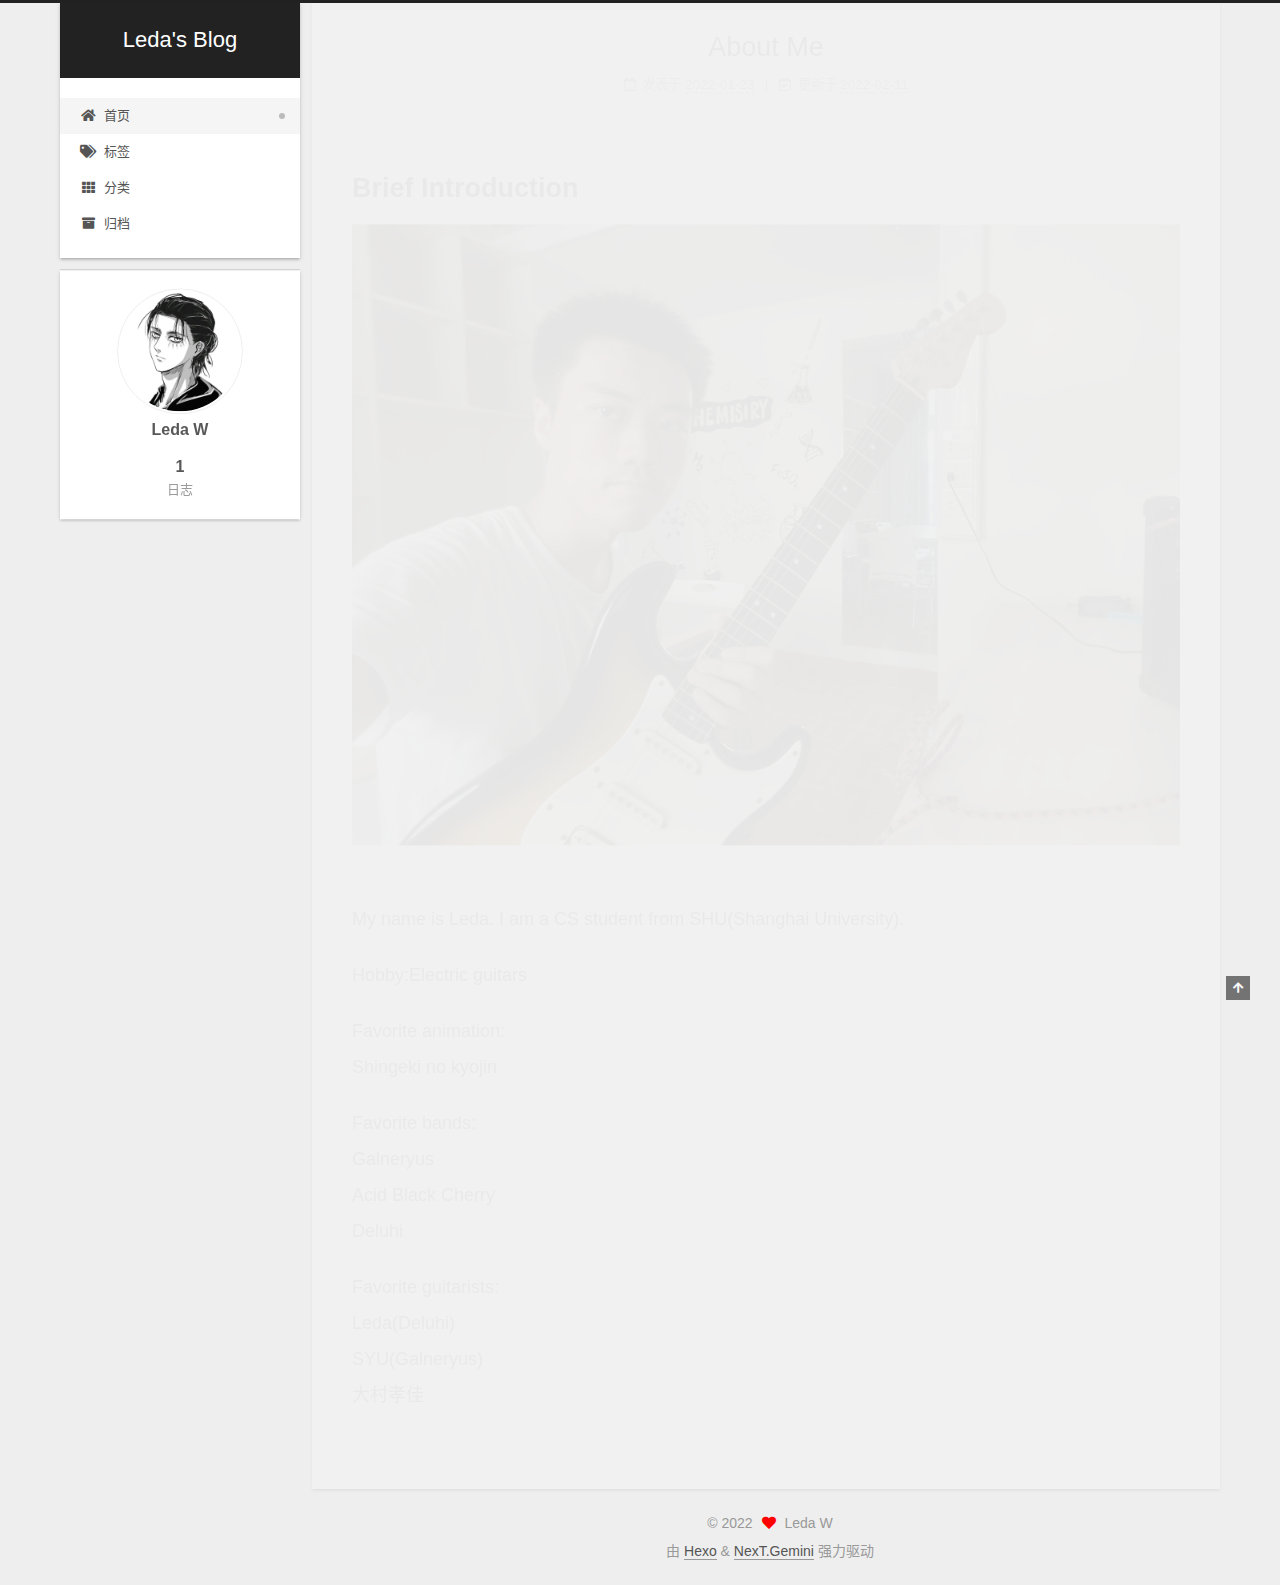
==== commit 72a7cfc2: "Site updated: 2022-02-11 10:25:41" ====
--- a/index.html
+++ b/index.html
@@ -186,7 +186,7 @@
                   <i class="far fa-calendar-check"></i>
                 </span>
                 <span class="post-meta-item-text">更新于</span>
-                <time title="修改时间：2022-02-11 10:20:39" itemprop="dateModified" datetime="2022-02-11T10:20:39+08:00">2022-02-11</time>
+                <time title="修改时间：2022-02-11 10:25:23" itemprop="dateModified" datetime="2022-02-11T10:25:23+08:00">2022-02-11</time>
               </span>
 
           
@@ -200,7 +200,7 @@
     <div class="post-body" itemprop="articleBody">
 
       
-          <h1 id="Brief-Introduction"><a href="#Brief-Introduction" class="headerlink" title="Brief Introduction"></a>Brief Introduction</h1><p><img src="/images0/Me.jpg"><br>My name is Leda. I am a CS student from SHU(Shanghai University).</p>
+          <h1 id="Brief-Introduction"><a href="#Brief-Introduction" class="headerlink" title="Brief Introduction"></a>Brief Introduction</h1><p><img src="/images/Me.jpg"><br>My name is Leda. I am a CS student from SHU(Shanghai University).</p>
 <p>Hobby:Electric guitars</p>
 <p>Favorite animation:<br>Shingeki no kyojin</p>
 <p>Favorite bands:<br>Galneryus<br>Acid Black Cherry<br>Deluhi</p>
--- a/css/main.css
+++ b/css/main.css
@@ -1169,7 +1169,7 @@
 }
 .links-of-author a::before,
 .links-of-author span.exturl::before {
-  background: #378efa;
+  background: #ffffb4;
   border-radius: 50%;
   content: ' ';
   display: inline-block;
